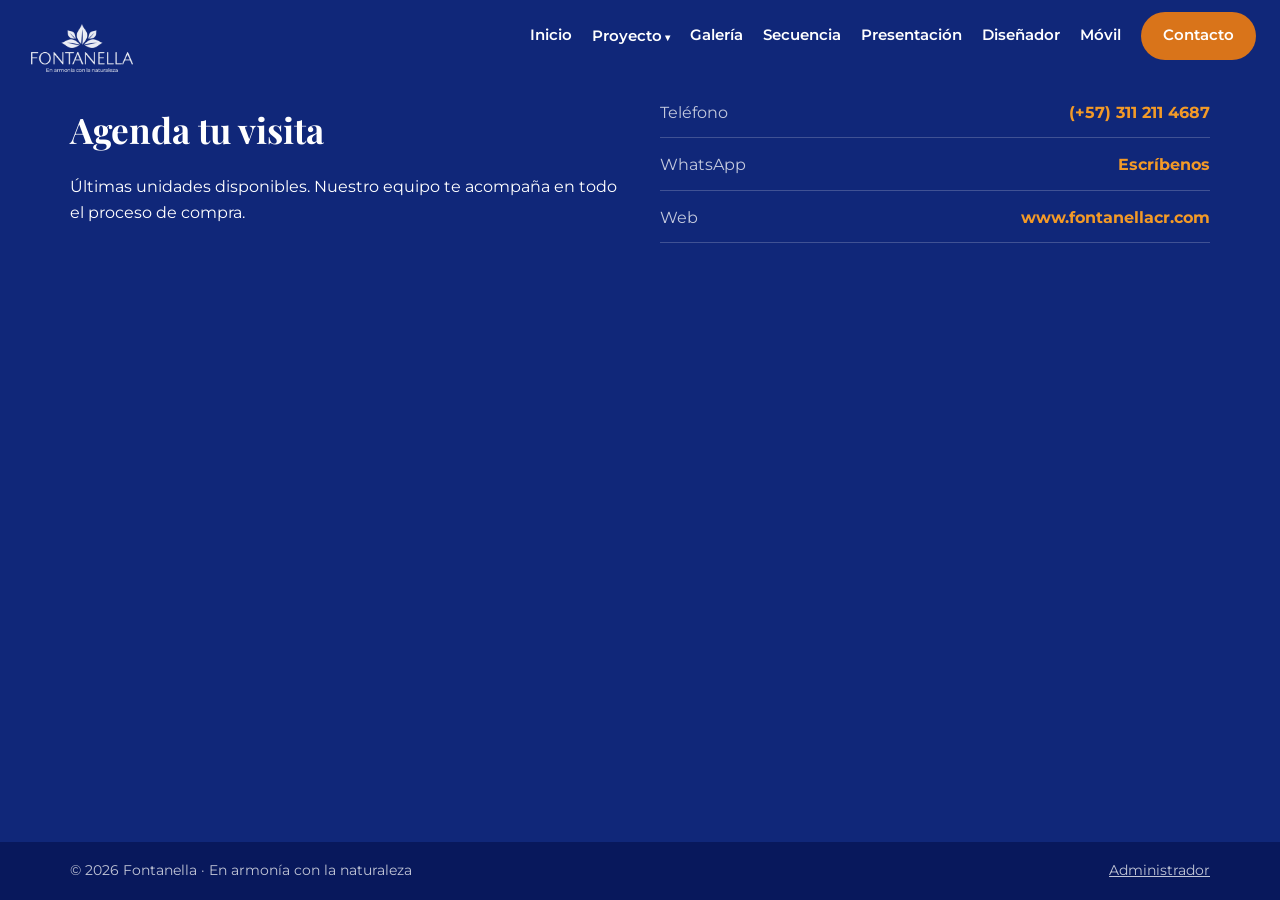
==== pages/contacto.html @ 26b8ce56 "Commit inicial: sitio web Fontanella Co-Authored-By: Claude Sonnet 5.5 <noreply@anthropic.com>" ====
<!DOCTYPE html>
<html lang="es">
<head>
  <meta charset="UTF-8">
  <meta name="viewport" content="width=device-width, initial-scale=1">
  <link rel="icon" type="image/png" href="../img/marca/favicon.png">
  <link rel="apple-touch-icon" href="../img/marca/apple-touch-icon.png">
  <title>Contacto | Fontanella</title>
  <link rel="preconnect" href="https://fonts.googleapis.com">
  <link rel="preconnect" href="https://fonts.gstatic.com" crossorigin>
  <link href="https://fonts.googleapis.com/css2?family=Montserrat:wght@400;600;700;800&family=Playfair+Display:wght@600;700&display=swap" rel="stylesheet">
  <link rel="stylesheet" href="../css/estilos.css?v=72">
<script>if(location.search.indexOf("movil")>-1)document.documentElement.classList.add("en-movil")</script>
</head>
<body>

  <header class="barra">
    <a href="../index.html" class="marca">
      <img src="../img/marca/logo-blanco.png" alt="Fontanella · En armonía con la naturaleza" class="marca-logo" width="101" height="48">
    </a>
    <nav class="menu">
      <a href="../index.html">Inicio</a>
      <div class="menu-desplegable">
        <a href="proyecto.html" aria-haspopup="true">Proyecto</a>
        <div class="submenu">
          <a href="planos.html">Planos (JPG)</a>
          <a href="planos-pdf.html">Planos (PDF)</a>
          <a href="explorador.html">Explorador</a>
        </div>
      </div>
      <a href="galeria.html">Galería</a>
      <a href="secuencia.html">Secuencia</a>
      <a href="presentacion.html">Presentación</a>
      <a href="disenador.html">Diseñador</a>
      <a href="movil.html">Móvil</a>
      <a href="contacto.html" class="boton boton-naranja activo" aria-current="page">Contacto</a>
    </nav>
  </header>

  <main>
    <section id="contacto" class="seccion contacto">
      <div class="contenedor contacto-grid">
        <div>
          <h1>Agenda tu visita</h1>
          <p>Últimas unidades disponibles. Nuestro equipo te acompaña en todo el proceso de compra.</p>
        </div>
        <ul class="contacto-datos">
          <li><span>Teléfono</span><a href="tel:+573112114687">(+57) 311 211 4687</a></li>
          <li><span>WhatsApp</span><a href="https://wa.me/573112114687" target="_blank" rel="noopener">Escríbenos</a></li>
          <li><span>Web</span><a href="https://www.fontanellacr.com" target="_blank" rel="noopener">www.fontanellacr.com</a></li>
        </ul>
      </div>
    </section>
  </main>

  <footer class="pie">
    <div class="contenedor pie-grid">
      <span>© <span id="anio"></span> Fontanella · En armonía con la naturaleza</span>
      <a href="?admin" id="enlace-admin">Administrador</a>
    </div>
  </footer>

  <dialog class="visor" id="visor" aria-labelledby="visor-titulo">
    <div class="visor-cabecera">
      <div>
        <span class="visor-id" id="visor-id"></span>
        <span class="visor-resolucion" id="visor-resolucion"></span>
        <h3 id="visor-titulo"></h3>
      </div>
      <span class="visor-contador" id="visor-contador"></span>
      <button class="visor-cerrar" id="visor-cerrar" aria-label="Cerrar">×</button>
    </div>
    <div class="visor-cuerpo">
      <div class="visor-escena">
        <button class="visor-nav visor-anterior" id="visor-anterior" aria-label="Imagen anterior">‹</button>
        <div class="lienzo" id="visor-lienzo">
          <img id="visor-img" alt="">
          <div class="capa-puntos" id="visor-puntos"></div>
        </div>
        <button class="visor-nav visor-siguiente" id="visor-siguiente" aria-label="Imagen siguiente">›</button>
      </div>
      <aside class="visor-lado">
        <h4>Puntos señalados</h4>
        <ol class="visor-lista" id="visor-lista"></ol>
      </aside>
    </div>
  </dialog>

  <script src="../js/puntos.js?v=4"></script>
  <script src="../js/datos.js?v=4"></script>
  <script src="../js/administrador.js?v=4"></script>
  <script src="../js/galeria.js?v=4"></script>
</body>
</html>
---- css/estilos.css ----
/* Paleta: azul y blanco del logotipo de Fontanella (img/marca); el naranja de
   acento viene de sus piezas gráficas. Fondos, bordes y textos van teñidos del azul. */
:root {
  --azul: #102779;
  --azul-oscuro: #08185c;
  --blanco: #ffffff;
  --naranja: #f39a27;
  --naranja-oscuro: #d9741a;
  --fondo: var(--blanco);
  --fondo-suave: #f3f5fb;
  --texto: #161d3d;
  --texto-suave: #535b7d;
  --borde: #d8ddee;
  --radio: 14px;
  --sombra: 0 10px 30px rgba(16, 39, 121, 0.12);
  --color-grilla: #ff3b30aa;
}

*, *::before, *::after { box-sizing: border-box; }
[hidden] { display: none !important; }

html { scroll-behavior: smooth; }

body {
  margin: 0;
  font-family: "Montserrat", "Segoe UI", Arial, sans-serif;
  color: var(--texto);
  background: var(--fondo);
  line-height: 1.6;
}

img { max-width: 100%; display: block; }
a { color: inherit; }
button { font: inherit; cursor: pointer; }

.contenedor {
  width: 100%;
  max-width: 1180px;
  margin: 0 auto;
  padding-inline: 20px;
}

/* Barra superior */
.barra {
  position: sticky;
  top: 0;
  z-index: 20;
  display: flex;
  align-items: center;
  justify-content: space-between;
  gap: 16px;
  flex-wrap: wrap;
  padding: 12px 24px;
  background: var(--azul);
  color: #fff;
}

.marca { display: flex; align-items: flex-end; align-self: flex-end; margin-bottom: -12px; text-decoration: none; }
.marca-logo { display: block; width: 116px; height: 48px; object-fit: contain; }

/* Banner de marca (portada): fondo azul original */
.banner { background: var(--azul); }
/* Los cuadros miden 1734×867 y el logo ocupa de y≈215 a y≈690. La franja mide
   la mitad (aspect-ratio 1734/252) y el logo a 1/3 de su tamaño, apoyado en la base. */
.banner-animado { position: relative; width: min(100%, 1100px); aspect-ratio: 1734 / 252; margin-inline: auto; overflow: hidden; background: var(--azul); }
.banner-animado img { position: absolute; left: 33.33%; bottom: -13%; width: 33.33%; height: 114.7%; object-fit: fill; }
.banner-animado #portada-animada-b { opacity: 0; }
.banner-animado .banner-palabra-fija { z-index: 2; pointer-events: none; }

.menu { display: flex; align-items: center; gap: 20px; flex-wrap: wrap; }
.menu a { text-decoration: none; font-weight: 600; font-size: 0.92rem; }
.menu a:not(.boton):hover { color: var(--naranja); }
.menu a.activo:not(.boton) { color: var(--naranja); box-shadow: inset 0 -2px 0 var(--naranja); }
.menu a.boton.activo { background: var(--naranja-oscuro); }

/* Cada pestaña es una página: su sección ocupa el alto disponible */
body { display: flex; flex-direction: column; min-height: 100vh; }
main { flex: 1; display: flex; flex-direction: column; }
main > section:last-child { flex: 1; }
main > .seccion:first-child { padding-top: 28px; }

/* El título de cada página ya está en la pestaña del menú: solo para lectores de pantalla */
.solo-lectores {
  position: absolute;
  width: 1px;
  height: 1px;
  margin: -1px;
  overflow: hidden;
  clip: rect(0 0 0 0);
  white-space: nowrap;
}
.hero { display: flex; align-items: center; }

/* Botones */
.boton {
  display: inline-flex;
  align-items: center;
  justify-content: center;
  padding: 10px 20px;
  border-radius: 999px;
  border: 2px solid transparent;
  font-weight: 700;
  font-size: 0.9rem;
  text-decoration: none;
  transition: background 0.2s, color 0.2s;
}
.boton-naranja { background: var(--naranja); color: #fff; }
.boton-naranja:hover { background: var(--naranja-oscuro); }
.boton-claro { border-color: currentColor; color: inherit; background: transparent; }
.boton-claro:hover { background: rgba(255, 255, 255, 0.12); }
.boton-borde { border-color: var(--azul); color: var(--azul); background: #fff; }
.boton-borde:hover { background: var(--fondo-suave); }

/* Portada: tabla con los datos del proyecto */
.hero { background: var(--blanco); color: var(--texto); padding-block: 40px 56px; }
.hero > .contenedor { width: 100%; max-width: 1440px; }
.hero.ficha { padding-top: 0; }
.ficha .bloque-ficha:first-of-type { margin-top: 0; }
.ficha h1 { font-family: "Playfair Display", Georgia, serif; font-size: 1.5rem; color: var(--azul); margin: 0 0 12px; }
.ficha-tabla { border: 1px solid var(--borde); border-radius: 10px; }
.ficha table { width: 100%; table-layout: fixed; border-collapse: collapse; font-size: 0.78rem; font-variant-numeric: tabular-nums; }
.ficha th, .ficha td { padding: 8px 10px; border-bottom: 1px solid var(--borde); text-align: right; vertical-align: middle; overflow-wrap: break-word; }
.ficha thead th { background: var(--azul); color: #fff; font-size: 0.68rem; font-weight: 700; line-height: 1.25; white-space: normal; vertical-align: bottom; }
.ficha th:first-child { text-align: left; }
.ficha-torres thead th:nth-child(-n+5), .ficha-torres tbody td:nth-child(-n+5), .ficha-torres tbody td:last-child, .ficha-torres thead th:last-child, .ficha-torres tbody td:nth-child(10), .ficha-torres thead th:nth-child(10) { text-align: center; }
.ficha tbody td + td { border-left: 1px solid #eef0f7; }
.ficha thead th + th { border-left: 1px solid rgba(255, 255, 255, 0.15); }
.ficha tbody th { font-weight: 700; color: var(--texto); }
.ficha tbody th small { display: block; color: var(--texto-suave); font-weight: 400; font-size: 0.72rem; }
.ficha tbody tr:nth-child(even) { background: var(--fondo-suave); }
.ficha-estado { display: inline-block; padding: 1px 8px; border-radius: 999px; font-size: 0.7rem; font-weight: 700; }
.ficha-estado.ficha-c { background: #e7ebfa; color: var(--azul); }
.ficha-estado.ficha-p { background: #fff1e2; color: #a5520a; }
.ficha-total th, .ficha-total td { background: #e7ebfa; color: var(--azul); font-weight: 800; }
.ficha-nota th, .ficha-nota td { font-size: 0.78rem; color: var(--texto-suave); white-space: normal; text-align: left; }
.ficha-nota strong { color: var(--azul); }

.ficha-leyenda { margin: 10px 0 0; display: flex; align-items: center; gap: 6px 14px; font-size: 0.78rem; color: var(--texto-suave); }
.ficha-punto { display: inline-block; width: 10px; height: 10px; border-radius: 2px; margin-right: -8px; margin-left: 8px; }
/* Tablas de indicadores y tipologías */
.ficha-dobles { margin-top: 16px; max-width: 760px; }
.ficha-subtitulo { margin: 20px 0 8px; font-family: "Playfair Display", Georgia, serif; font-size: 1.15rem; color: var(--azul); }
.ficha-indices td:nth-child(2) { text-align: left; color: var(--texto-suave); }
.ficha-indices td:last-child { color: var(--azul); }
.ficha-tipos td:nth-child(2), .ficha-tipos thead th:nth-child(2), .ficha-tipos td:nth-child(5), .ficha-tipos thead th:nth-child(5) { text-align: center; }
.ficha-tipos td:nth-child(3), .ficha-tipos thead th:nth-child(3) { text-align: left; }
.ficha .ficha-indices th, .ficha .ficha-tipos th { text-align: left; }
.ficha .ficha-tipos thead th:nth-child(n+4), .ficha .ficha-tipos td:nth-child(n+4), .ficha .ficha-tipos tfoot th { text-align: right; }
.ficha .ficha-tipos td:nth-child(5), .ficha .ficha-tipos thead th:nth-child(5) { text-align: center; }
.ficha .ficha-indices td:last-child, .ficha .ficha-indices thead th:last-child { text-align: right; }

/* Gráfico 3D: cada torre es una barra de niveles, cada cubo un apartamento */
.ficha-3d { margin: 20px 0 0; padding: 16px 16px 12px; border: 1px solid var(--borde); border-radius: 10px; }
.ficha-3d figcaption { font-weight: 700; font-size: 0.9rem; }
.ficha-3d figcaption small { margin-left: 8px; color: var(--texto-suave); font-weight: 400; }
.g-3d { display: block; width: 100%; max-width: 760px; height: auto; margin: 8px auto 0; font-family: "Montserrat", sans-serif; }
.g-linea { stroke: #d5daea; stroke-dasharray: 2 2; }
.g-base { stroke: #9aa1b8; stroke-width: 1.5; }
.g-eje { fill: var(--texto); font-size: 9.5px; font-weight: 700; }
.g-frente, .g-tapa, .g-lado { stroke: #fff; stroke-width: 0.8; stroke-linejoin: round; }
.g-c .g-frente { fill: #3e59d9; } .g-c .g-tapa { fill: #7f93ec; } .g-c .g-lado { fill: #263a8e; }
.g-p .g-frente { fill: #f39a27; } .g-p .g-tapa { fill: #f4ac66; } .g-p .g-lado { fill: #a9570a; }
.g-nivel { transition: opacity 0.15s; }
.g-torre:hover .g-nivel { opacity: 0.45; }
.g-torre .g-nivel:hover { opacity: 1; }
.g-valor { fill: var(--texto); font-size: 11px; font-weight: 700; }
.g-nombre { fill: var(--texto); font-size: 11px; font-weight: 700; }
.g-sub { fill: var(--texto-suave); font-size: 9px; }
.g-sotano .g-frente { fill: #8a90a8; } .g-sotano .g-tapa { fill: #b4b9cc; } .g-sotano .g-lado { fill: #636a85; }
.g-s2 .g-frente { fill: #7a8099; }
.g-s3 .g-frente { fill: #6c7290; }
.g-sotano { transition: opacity 0.15s; }
.g-3d:has(.g-sotano:hover) .g-sotano:not(:hover) { opacity: 0.55; }
.g-sotano text { fill: #fff; font-size: 9.5px; font-weight: 600; }
.ficha-punto.ficha-s { background: #8a90a8; }
.ficha-punto.ficha-c { background: #3e59d9; }
.ficha-punto.ficha-p { background: #f39a27; }


.etiqueta {
  margin: 0;
  color: var(--naranja);
  font-weight: 700;
  font-size: 0.8rem;
  letter-spacing: 0.12em;
  text-transform: uppercase;
}

/* Imágenes enlazadas por id */
.imagen-id {
  padding: 0;
  border: 0;
  background: none;
  border-radius: var(--radio);
  overflow: hidden;
  box-shadow: var(--sombra);
}
.imagen-id img { width: 100%; height: auto; transition: transform 0.4s; }
.imagen-id:hover img { transform: scale(1.03); }

/* Secciones */
.seccion { padding-block: 72px; }
.seccion-suave { background: var(--fondo-suave); }
.titulo-seccion {
  font-family: "Playfair Display", Georgia, serif;
  font-size: clamp(1.8rem, 3.5vw, 2.5rem);
  color: var(--azul);
  margin: 0 0 32px;
  text-align: center;
}

.datos {
  list-style: none;
  padding: 0;
  margin: 0;
  display: grid;
  grid-template-columns: repeat(auto-fit, minmax(200px, 1fr));
  gap: 20px;
}
.datos li {
  background: #fff;
  border: 1px solid var(--borde);
  border-top: 4px solid var(--naranja);
  border-radius: var(--radio);
  padding: 24px;
  text-align: center;
}
.dato-valor { display: block; font-size: 2rem; font-weight: 800; color: var(--azul); }
.dato-texto { color: var(--texto-suave); }

.bloque {
  display: grid;
  grid-template-columns: 1fr 1fr;
  gap: 48px;
  align-items: center;
  margin-bottom: 56px;
}
.bloque:last-child { margin-bottom: 0; }
.bloque-invertido .bloque-imagen { order: 2; }
.bloque h3 { font-size: 1.6rem; color: var(--azul); margin: 6px 0 12px; }
.bloque p { color: var(--texto-suave); }

/* Galería */
.filtros { display: flex; flex-wrap: wrap; gap: 10px; justify-content: center; margin-bottom: 28px; }
.filtro {
  padding: 8px 18px;
  border-radius: 999px;
  border: 1px solid var(--borde);
  background: #fff;
  color: var(--texto);
  font-weight: 600;
  font-size: 0.88rem;
}
.filtro.activo { background: var(--azul); color: #fff; border-color: var(--azul); }

.rejilla {
  display: grid;
  grid-template-columns: repeat(auto-fill, minmax(240px, 1fr));
  gap: 18px;
}
.miniatura {
  position: relative;
  padding: 0;
  border: 0;
  border-radius: var(--radio);
  overflow: hidden;
  background: var(--fondo-suave);
  aspect-ratio: 1;
  box-shadow: var(--sombra);
}
.miniatura img { width: 100%; height: 100%; object-fit: cover; transition: transform 0.4s; }
.miniatura:hover img { transform: scale(1.05); }
.miniatura-id, .insignia {
  position: absolute;
  top: 10px;
  padding: 2px 10px;
  border-radius: 999px;
  font-size: 0.75rem;
  font-weight: 700;
}
.miniatura-id { left: 10px; background: rgba(8, 24, 92, 0.85); color: #fff; font-family: Consolas, monospace; }
.insignia { right: 10px; background: var(--naranja); color: #fff; }
.miniatura-titulo {
  position: absolute;
  inset: auto 0 0 0;
  padding: 28px 12px 10px;
  background: linear-gradient(transparent, rgba(8, 24, 92, 0.9));
  color: #fff;
  font-weight: 600;
  font-size: 0.88rem;
  text-align: left;
}

/* Explorador: carrusel de vistas aéreas */
.seccion-oscura { background: var(--azul-oscuro); color: #fff; }
.seccion-oscura .titulo-seccion { color: #fff; }
.intro-seccion { max-width: 640px; margin: 0 auto 20px; text-align: center; opacity: 0.85; }

.carrusel-marco {
  position: relative;
  border-radius: var(--radio);
  overflow: hidden;
  background: #000;
  box-shadow: 0 20px 50px rgba(0, 0, 0, 0.35);
}
.carrusel-pista {
  display: flex;
  overflow-x: auto;
  scroll-snap-type: x mandatory;
  scrollbar-width: none;
}
.carrusel-pista::-webkit-scrollbar { display: none; }
.carrusel-diapositiva {
  flex: 0 0 100%;
  scroll-snap-align: start;
  padding: 0;
  border: 0;
  background: none;
}
.carrusel-diapositiva img { width: 100%; height: auto; }
.carrusel-nav {
  position: absolute;
  top: 50%;
  transform: translateY(-50%);
  z-index: 5;
  width: 48px;
  height: 48px;
  border-radius: 50%;
  border: 0;
  background: rgba(255, 255, 255, 0.9);
  color: var(--azul);
  font-size: 1.8rem;
  line-height: 1;
  box-shadow: var(--sombra);
  transition: background 0.2s, color 0.2s;
}
.carrusel-nav:hover { background: var(--naranja); color: #fff; }
.carrusel-anterior { left: 16px; }
.carrusel-siguiente { right: 16px; }
.carrusel-contador {
  position: absolute;
  top: 14px;
  right: 14px;
  z-index: 5;
  padding: 2px 12px;
  border-radius: 999px;
  background: rgba(8, 24, 92, 0.85);
  color: #fff;
  font: 700 0.8rem Consolas, monospace;
  pointer-events: none;
}
.carrusel-miniaturas {
  position: relative;
  display: flex;
  gap: 10px;
  margin-top: 14px;
  padding-bottom: 6px;
  overflow-x: auto;
  scrollbar-width: thin;
}
.carrusel-miniatura {
  flex: 0 0 120px;
  padding: 0;
  border: 2px solid transparent;
  border-radius: 8px;
  overflow: hidden;
  background: none;
  opacity: 0.55;
  transition: opacity 0.2s, border-color 0.2s;
}
.carrusel-miniatura img { width: 100%; aspect-ratio: 16 / 9; object-fit: cover; }
.carrusel-miniatura:hover, .carrusel-miniatura.activa { opacity: 1; }
.carrusel-miniatura.activa { border-color: var(--naranja); }

/* Presentación: menú lateral con el alcance de la segunda etapa */
.presentacion {
  display: grid;
  grid-template-columns: 300px 1fr;
  gap: 32px;
  align-items: start;
}
.presentacion-menu {
  position: sticky;
  top: 90px;
  max-height: calc(100vh - 110px);
  overflow-y: auto;
  padding: 14px;
  border: 1px solid var(--borde);
  border-radius: var(--radio);
  background: var(--fondo-suave);
  font-size: 0.9rem;
}
.presentacion-menu ol { list-style: none; margin: 0; padding: 0; }
.presentacion-menu ol ol { margin: 2px 0 6px 14px; padding-left: 10px; border-left: 2px solid var(--borde); }
.presentacion-menu > ol { counter-reset: apartado; display: grid; gap: 4px; }
.presentacion-menu > ol > li > .presentacion-enlace { font-weight: 700; color: var(--azul); }
.presentacion-menu > ol > li > .presentacion-enlace::before {
  counter-increment: apartado;
  content: counter(apartado) ". ";
  color: var(--naranja);
}
.presentacion-enlace {
  display: block;
  width: 100%;
  padding: 6px 10px;
  border: 0;
  border-radius: 8px;
  background: none;
  color: var(--texto);
  text-align: left;
  line-height: 1.35;
}
.presentacion-enlace small { display: block; font-size: 0.78rem; color: var(--texto-suave); }
.presentacion-enlace:hover { background: #fff; }
.presentacion-enlace.en-ruta { background: rgba(16, 39, 121, 0.07); }
.presentacion-menu .presentacion-enlace.activo { background: var(--azul); color: #fff; }
.presentacion-menu .presentacion-enlace.activo::before,
.presentacion-menu .presentacion-enlace.activo small { color: #fff; }

.presentacion-panel { min-width: 0; }
.presentacion-panel h3 {
  font-family: "Playfair Display", Georgia, serif;
  font-size: clamp(1.5rem, 3vw, 2rem);
  line-height: 1.2;
  color: var(--azul);
  margin: 6px 0 10px;
}
.presentacion-nota {
  display: inline-block;
  margin: 0 0 12px;
  padding: 2px 12px;
  border-radius: 999px;
  background: #fff6ec;
  color: var(--naranja-oscuro);
  font-weight: 700;
  font-size: 0.85rem;
}
.presentacion-texto { margin: 0 0 16px; color: var(--texto-suave); }
.presentacion-hijos {
  list-style: none;
  margin: 0 0 20px;
  padding: 0;
  display: grid;
  grid-template-columns: repeat(auto-fill, minmax(220px, 1fr));
  gap: 10px;
}
.presentacion-hijos button {
  width: 100%;
  height: 100%;
  padding: 12px 14px;
  border: 1px solid var(--borde);
  border-left: 4px solid var(--naranja);
  border-radius: 10px;
  background: #fff;
  color: var(--texto);
  text-align: left;
  font-weight: 600;
  font-size: 0.9rem;
  line-height: 1.35;
}
.presentacion-hijos button:hover { border-color: var(--azul); border-left-color: var(--naranja); }
.presentacion-hijos small { display: block; margin-top: 2px; color: var(--texto-suave); font-weight: 400; }
.presentacion-imagen { display: block; width: 100%; }
.presentacion-pendiente {
  display: grid;
  place-items: center;
  aspect-ratio: 16 / 9;
  padding: 24px;
  border: 2px dashed var(--borde);
  border-radius: var(--radio);
  background: var(--fondo-suave);
  color: var(--texto-suave);
  text-align: center;
}
.presentacion-pendiente strong { display: block; color: var(--azul); }
.presentacion-pasos { display: flex; justify-content: space-between; flex-wrap: wrap; gap: 12px; margin-top: 20px; }
.presentacion-pasos .boton:disabled { opacity: 0.4; cursor: default; }

/* Contacto y pie */
.contacto { background: var(--azul); color: #fff; }
.contacto h1 { font-family: "Playfair Display", Georgia, serif; font-size: 2.2rem; margin: 0 0 8px; }
.contacto-grid { display: grid; grid-template-columns: 1fr 1fr; gap: 40px; align-items: center; }
.contacto-datos { list-style: none; margin: 0; padding: 0; display: grid; gap: 14px; }
.contacto-datos li {
  display: flex;
  justify-content: space-between;
  gap: 12px;
  flex-wrap: wrap;
  padding-bottom: 12px;
  border-bottom: 1px solid rgba(255, 255, 255, 0.2);
}
.contacto-datos span { opacity: 0.75; }
.contacto-datos a { font-weight: 700; text-decoration: none; color: var(--naranja); }

.pie { background: var(--azul-oscuro); color: rgba(255, 255, 255, 0.75); font-size: 0.85rem; padding-block: 18px; }
.pie-grid { display: flex; justify-content: space-between; gap: 12px; flex-wrap: wrap; }

/* Marcadores de puntos (sitio y administrador) */
.lienzo { position: relative; display: inline-block; max-width: 100%; }
.capa-puntos { position: absolute; inset: 0; z-index: 2; pointer-events: none; }
.marcador {
  position: absolute;
  z-index: 2;
  width: 28px;
  height: 28px;
  margin: -14px 0 0 -14px;
  border-radius: 50%;
  border: 2px solid #fff;
  background: var(--naranja);
  color: #fff;
  font-size: 0.78rem;
  font-weight: 800;
  pointer-events: auto;
  box-shadow: 0 0 0 0 rgba(240, 138, 36, 0.7);
  animation: latido 2s infinite;
}
.marcador.activo, .marcador:hover, .marcador:focus-visible { background: var(--azul); z-index: 3; outline: none; }
@keyframes latido {
  70% { box-shadow: 0 0 0 12px rgba(240, 138, 36, 0); }
  100% { box-shadow: 0 0 0 0 rgba(240, 138, 36, 0); }
}
.globo {
  position: absolute;
  bottom: calc(100% + 10px);
  left: 50%;
  transform: translateX(-50%);
  width: max-content;
  max-width: 220px;
  padding: 8px 12px;
  border-radius: 10px;
  background: #fff;
  color: var(--texto);
  box-shadow: var(--sombra);
  font-weight: 400;
  text-align: left;
  opacity: 0;
  visibility: hidden;
  transition: opacity 0.2s;
}
.globo strong { display: block; color: var(--azul); }
.globo span:empty { display: none; }
/* La etiqueta se despliega al hacer clic en el botón */
.marcador.abierto { background: var(--azul); z-index: 4; }
.marcador.abierto .globo { opacity: 1; visibility: visible; }

/* Visor */
.visor {
  width: min(1120px, calc(100vw - 32px));
  max-height: calc(100vh - 32px);
  padding: 0;
  border: 0;
  border-radius: var(--radio);
  overflow: auto;
}
.visor::backdrop { background: rgba(5, 12, 48, 0.85); }
.visor-cabecera {
  display: flex;
  align-items: center;
  gap: 16px;
  padding: 14px 20px;
  border-bottom: 1px solid var(--borde);
}
.visor-cabecera > div { flex: 1; }
.visor-cabecera h3 { margin: 0; color: var(--azul); font-size: 1.1rem; }
.visor-id { font-family: Consolas, monospace; font-size: 0.75rem; color: var(--naranja-oscuro); font-weight: 700; }
.visor-contador { color: var(--texto-suave); font-size: 0.85rem; }
.visor-cerrar { border: 0; background: none; font-size: 1.8rem; line-height: 1; color: var(--texto-suave); }
.visor-cuerpo { display: grid; grid-template-columns: 1fr 280px; }
.visor-escena {
  position: relative;
  display: flex;
  align-items: center;
  justify-content: center;
  padding: 20px 56px;
  background: var(--fondo-suave);
}
.visor-escena img { max-height: 72vh; width: auto; }
.visor-nav {
  position: absolute;
  top: 50%;
  transform: translateY(-50%);
  width: 40px;
  height: 40px;
  border-radius: 50%;
  border: 0;
  background: var(--azul);
  color: #fff;
  font-size: 1.5rem;
  line-height: 1;
}
.visor-anterior { left: 8px; }
.visor-siguiente { right: 8px; }
.visor-lado { padding: 20px; border-left: 1px solid var(--borde); }
.visor-lado h4 { margin: 0 0 12px; color: var(--azul); }
.visor-lista { margin: 0; padding-left: 20px; display: grid; gap: 12px; }
.visor-lista li { cursor: pointer; padding: 4px 6px; }
.visor-lista p { margin: 2px 0; color: var(--texto-suave); font-size: 0.88rem; }
.visor-lista small { color: var(--texto-suave); font-family: Consolas, monospace; }
.vacio { list-style: none; margin-left: -20px; color: var(--texto-suave); font-size: 0.9rem; }

/* Administrador: misma página que index con grilla alfanumérica */
.barra-admin {
  position: sticky;
  top: 64px;
  z-index: 15;
  display: flex;
  flex-wrap: wrap;
  align-items: center;
  gap: 10px 18px;
  padding: 10px 24px;
  background: #fff6ec;
  border-bottom: 2px solid var(--naranja);
  font-size: 0.85rem;
}
.barra-admin label { display: inline-flex; align-items: center; gap: 6px; font-weight: 600; }
.barra-admin select { font: inherit; }
.barra-admin .boton { padding: 6px 14px; font-size: 0.8rem; cursor: pointer; }
.barra-admin-ayuda { color: var(--texto-suave); flex: 1 1 260px; }
.barra-admin-acciones { display: flex; flex-wrap: wrap; gap: 8px; }

.con-grilla { position: relative; }
.modo-admin .imagen-id:hover img,
.modo-admin .miniatura:hover img { transform: none; }
.modo-admin .miniatura { aspect-ratio: auto; }
.modo-admin .miniatura img { height: auto; }
.modo-admin .visor-escena .lienzo { cursor: crosshair; }

.activar-grilla {
  position: absolute;
  right: 10px;
  bottom: 10px;
  z-index: 4;
  padding: 3px 9px;
  border-radius: 6px;
  border: 2px solid #fff;
  background: rgba(8, 24, 92, 0.85);
  color: #fff;
  font: 700 0.75rem Consolas, monospace;
  cursor: pointer;
  user-select: none;
}
.activar-grilla.activo { background: var(--naranja); }
.miniatura .activar-grilla { bottom: auto; top: 40px; left: 10px; right: auto; }

.grilla-an {
  position: absolute;
  inset: 0;
  z-index: 1;
  pointer-events: none;
  outline: 1px solid var(--color-grilla);
  background-image:
    linear-gradient(to right, var(--color-grilla) 1px, transparent 1px),
    linear-gradient(to bottom, var(--color-grilla) 1px, transparent 1px);
}
.etiqueta-col, .etiqueta-fila {
  position: absolute;
  padding: 0 2px;
  border-radius: 3px;
  background: rgba(255, 255, 255, 0.85);
  color: #b3261e;
  font: 700 var(--tam-etiqueta, 10px)/1.2 Consolas, monospace;
}
.etiqueta-col { top: 2px; transform: translateX(-50%); }
.etiqueta-fila { left: 2px; transform: translateY(-50%); }
.celda-activa {
  position: absolute;
  z-index: 1;
  pointer-events: none;
  background: rgba(240, 138, 36, 0.3);
  outline: 2px solid var(--naranja);
}
.visor-celda { font: 700 0.85rem Consolas, monospace; color: var(--naranja-oscuro); }

.ayuda { font-size: 0.8rem; color: var(--texto-suave); margin: -6px 0 12px; }
.visor-resolucion {
  margin-left: 10px;
  padding: 1px 8px;
  border-radius: 999px;
  background: var(--fondo-suave);
  color: var(--azul);
  font: 700 0.72rem Consolas, monospace;
}
.resolucion {
  position: absolute;
  left: 10px;
  bottom: 10px;
  z-index: 4;
  padding: 2px 8px;
  border-radius: 6px;
  background: rgba(255, 255, 255, 0.92);
  color: var(--azul);
  font: 700 0.72rem Consolas, monospace;
  pointer-events: none;
}
.miniatura .resolucion { bottom: auto; top: 70px; }

/* Barra de edición del visor (administrador) */
.barra-edicion {
  display: flex;
  flex-wrap: wrap;
  align-items: center;
  gap: 8px 14px;
  padding: 10px 20px;
  background: #fff6ec;
  border-bottom: 2px solid var(--naranja);
  font-size: 0.85rem;
}
.barra-edicion label { display: inline-flex; align-items: center; gap: 6px; font-weight: 600; }
.barra-edicion input {
  font: inherit;
  border: 1px solid var(--borde);
  border-radius: 6px;
  padding: 6px 10px;
  width: 190px;
  max-width: 100%;
}
.barra-edicion #editar-etiqueta { width: 280px; }
.barra-edicion input:disabled { background: #eef1f8; }
.barra-edicion .boton { padding: 7px 14px; font-size: 0.82rem; }
.barra-edicion .boton:disabled { opacity: 0.45; cursor: default; }
#crear-boton.activo { background: var(--azul); }
.editar-posicion { font: 700 0.8rem Consolas, monospace; color: var(--azul); }
.editar-ayuda { flex-basis: 100%; color: var(--texto-suave); font-size: 0.8rem; }
.modo-admin .visor-escena .lienzo { cursor: default; }
.modo-admin .visor-escena .lienzo.creando { cursor: crosshair; }
.modo-admin .marcador { animation: none; touch-action: none; cursor: grab; }
.marcador.seleccionado { box-shadow: 0 0 0 4px var(--naranja); }
.visor-lista li.seleccionado { background: #fff6ec; border-radius: 8px; outline: 1px solid var(--naranja); }

/* Pantallas medianas y pequeñas */
@media (max-width: 860px) {
  .bloque, .contacto-grid { grid-template-columns: 1fr; gap: 28px; }
  .bloque-invertido .bloque-imagen { order: 0; }
  .visor-cuerpo { grid-template-columns: 1fr; }
  .visor-lado { border-left: 0; border-top: 1px solid var(--borde); }
  .visor-escena { padding: 16px 48px; }
  .presentacion { grid-template-columns: 1fr; gap: 20px; }
  .presentacion-menu { position: static; max-height: none; }
}

@media (max-width: 560px) {
  .barra { padding: 10px 16px; }
  .marca { margin-bottom: -10px; }
  .marca-logo { width: 100px; height: 40px; }
  .menu { gap: 12px; }
  .menu a:not(.boton) { display: none; }
  .seccion { padding-block: 48px; }
  .hero { padding-block: 40px; }
  .visor-escena { padding: 12px; }
  .visor-nav { top: auto; bottom: 8px; transform: none; }
  .carrusel-nav { width: 38px; height: 38px; font-size: 1.4rem; }
  .carrusel-anterior { left: 8px; }
  .carrusel-siguiente { right: 8px; }
  .carrusel-miniatura { flex-basis: 84px; }
}

.miniatura-id, .insignia, .miniatura-titulo { z-index: 2; }

/* Planos */
.planos-vacio {
  display: flex;
  flex-wrap: wrap;
  align-items: center;
  justify-content: space-between;
  gap: 16px 24px;
  padding: 28px 32px;
  border: 2px dashed var(--borde);
  border-radius: var(--radio);
  background: #fff;
}
.planos-vacio p { margin: 0; max-width: 640px; color: var(--texto-suave); }
.planos-vacio strong { color: var(--azul); }
.rejilla-planos:empty { display: none; }
.miniatura-plano { aspect-ratio: 4 / 3; background: #fff; }
.miniatura-plano img { object-fit: contain; }

/* Móvil: versión de una columna para celular (movil.html). En pantallas grandes
   se muestra como una columna del ancho de un teléfono. */
.pagina-movil { background: var(--fondo-suave); padding-bottom: 72px; }
.movil, .movil-cabecera, .pagina-movil .pie { width: 100%; max-width: 480px; margin-inline: auto; }
.movil { background: var(--fondo); box-shadow: 0 0 40px rgba(8, 24, 92, 0.08); }
/* Solo tarjetas, de dos en dos y a todo el ancho */
.movil .rejilla { grid-template-columns: repeat(2, 1fr); gap: 8px; padding: 8px; }
.movil .miniatura-id, .movil .miniatura-titulo, .movil .insignia { display: none; }

.movil-cabecera {
  position: sticky;
  top: 0;
  z-index: 20;
  padding: 10px 10px 8px;
  background: var(--azul);
  color: #fff;
}
.movil-logo {
  display: block;
  margin-bottom: 8px;
  text-align: center;
  text-decoration: none;
  font-size: 1.3rem;
  font-weight: 600;
  letter-spacing: 0.18em;
}
/* Ocho pestañas en una rejilla de cinco de ancho y dos filas */
.movil-pestanas { display: grid; grid-template-columns: repeat(5, 1fr); gap: 6px; }
.movil-pestanas a {
  display: flex;
  align-items: center;
  justify-content: center;
  min-height: 36px;
  padding: 4px 2px;
  border-radius: 8px;
  background: rgba(255, 255, 255, 0.1);
  font-size: 0.68rem;
  font-weight: 600;
  text-align: center;
  text-decoration: none;
  line-height: 1.15;
}
.movil-pestanas a:hover { background: rgba(255, 255, 255, 0.2); }
.movil-pestanas a.activo { background: #fff; color: var(--azul); }
.movil-pestanas .movil-pestana-contacto { background: var(--naranja); }

.movil-inferior {
  position: fixed;
  bottom: 0;
  left: 50%;
  transform: translateX(-50%);
  z-index: 25;
  display: grid;
  grid-template-columns: repeat(3, 1fr);
  width: 100%;
  max-width: 480px;
  padding: 6px 0 calc(6px + env(safe-area-inset-bottom));
  background: #fff;
  border-top: 1px solid var(--borde);
  box-shadow: 0 -6px 20px rgba(8, 24, 92, 0.08);
}
.movil-inferior button {
  display: flex;
  flex-direction: column;
  align-items: center;
  gap: 2px;
  padding: 6px 0;
  border: 0;
  background: none;
  color: var(--azul);
  font-size: 0.72rem;
  font-weight: 600;
}
.movil-inferior button:hover { color: var(--naranja); }
.movil-inferior svg {
  width: 24px;
  height: 24px;
  fill: none;
  stroke: currentColor;
  stroke-width: 1.8;
  stroke-linecap: round;
  stroke-linejoin: round;
}
.pagina-movil .barra-admin { position: static; max-width: 480px; margin-inline: auto; }

/* Diseñador: área de trabajo con grilla en píxeles y herramientas a la izquierda */
.editor {
  flex: 1;
  display: grid;
  grid-template-columns: 84px 1fr 210px;
  height: 100%;
}
/* La página del editor ocupa exactamente la pantalla y no se desplaza: el área
   de trabajo queda estática entre la barra superior y el pie. */
.pagina-editor { height: 100vh; min-height: 0; overflow: hidden; }
.pagina-editor main { flex: 1; min-height: 0; }
.pagina-editor .editor { flex: 1; min-height: 0; }
.pagina-editor .pie { padding-block: 10px; }
.herramientas {
  display: flex;
  flex-direction: column;
  gap: 6px;
  padding: 10px 8px;
  overflow-y: auto;
  background: var(--fondo-suave);
  border-right: 1px solid var(--borde);
}
.herramientas-titulo {
  margin: 0 0 4px;
  color: var(--texto-suave);
  font-size: 0.55rem;
  font-weight: 700;
  letter-spacing: 0.02em;
  text-align: center;
  text-transform: uppercase;
}
.herramienta {
  display: flex;
  flex-direction: column;
  align-items: center;
  gap: 2px;
  padding: 8px 4px;
  border: 1px solid transparent;
  border-radius: 10px;
  background: none;
  color: var(--azul);
  font-size: 0.66rem;
  font-weight: 600;
}
.herramienta svg {
  width: 24px;
  height: 24px;
  fill: none;
  stroke: currentColor;
  stroke-width: 1.8;
  stroke-linecap: round;
  stroke-linejoin: round;
}
.herramienta:hover { background: #fff; border-color: var(--borde); }
.herramienta.activo { background: var(--azul); color: #fff; }
.herramientas-separador { height: 1px; margin: 4px 0; background: var(--borde); }

.area { position: relative; overflow: hidden; background: #fff; cursor: crosshair; touch-action: none; }
.area.modo-texto { cursor: text; }
.area svg { position: absolute; inset: 0; display: block; }
.area line { stroke-width: 1; shape-rendering: crispEdges; }
.g-fina { stroke: #f2f4fa; stroke-width: 0.5; }
.g-media { stroke: #e6e9f4; stroke-width: 0.5; }
.g-gruesa { stroke: #d3d9ec; stroke-width: 0.75; }
.g-rotulo { font: 600 10px Consolas, monospace; fill: #8590b3; }
.t-lapiz { fill: none; stroke: var(--azul); stroke-width: 2.5; stroke-linecap: round; stroke-linejoin: round; }
.t-forma { fill: none; stroke: var(--naranja-oscuro); stroke-width: 2.5; stroke-linecap: round; stroke-linejoin: round; }
.area .t-forma line { stroke-width: 2.5; shape-rendering: auto; }
.t-forma .relleno { fill: var(--naranja); }
.t-etiqueta rect { fill: var(--azul); }
.t-etiqueta text { fill: #fff; font: 600 13px "Montserrat", sans-serif; }
.t-etiqueta circle { fill: var(--naranja); stroke: #fff; stroke-width: 2; }
.area-entrada {
  position: absolute;
  z-index: 2;
  width: 200px;
  padding: 4px 8px;
  transform: translate(8px, -50%);
  border: 2px solid var(--azul);
  border-radius: 6px;
  font: 600 13px "Montserrat", sans-serif;
}
.area-posicion {
  position: absolute;
  right: 10px;
  bottom: 10px;
  padding: 2px 8px;
  border-radius: 6px;
  background: rgba(8, 24, 92, 0.85);
  color: #fff;
  font: 700 0.72rem Consolas, monospace;
  pointer-events: none;
}
.area-posicion:empty { display: none; }
.t-poligono polygon { fill: rgba(240, 138, 36, 0.18); stroke: var(--naranja-oscuro); stroke-width: 2; stroke-linejoin: round; }
.t-poligono.abierto polygon { stroke-dasharray: 5 4; }
.area .t-poligono line { stroke: var(--naranja-oscuro); stroke-dasharray: 4 4; shape-rendering: auto; }
.t-poligono circle { fill: #fff; stroke: var(--naranja-oscuro); stroke-width: 2; }
.area .t-medida line { stroke: #b3261e; stroke-width: 2; shape-rendering: auto; }
.t-medida circle { fill: #b3261e; }
.t-medida text {
  fill: #b3261e;
  font: 700 12px Consolas, monospace;
  paint-order: stroke;
  stroke: #fff;
  stroke-width: 4px;
  stroke-linejoin: round;
}
#iman { pointer-events: none; }
#iman g { fill: none; stroke: #0a8f3c; stroke-width: 2; }

/* Panel derecho de escala: módulo de píxeles y su equivalencia en metros */
.escala-panel {
  display: grid;
  align-content: start;
  gap: 12px;
  padding: 12px;
  overflow-y: auto;
  background: var(--fondo-suave);
  border-left: 1px solid var(--borde);
  font-size: 0.82rem;
}
.escala-panel h2 { margin: 0 0 4px; color: var(--azul); font-size: 1rem; }
.escala-ayuda { margin: 0 0 12px; color: var(--texto-suave); font-size: 0.75rem; line-height: 1.4; }
.escala-casillas { display: grid; gap: 10px; }
.escala-casillas label { display: grid; gap: 4px; font-weight: 700; color: var(--azul); }
.escala-campo {
  display: flex;
  align-items: center;
  border: 1px solid var(--borde);
  border-radius: 8px;
  background: #fff;
  overflow: hidden;
}
.escala-campo input { flex: 1; min-width: 0; padding: 7px 10px; border: 0; font: 700 0.95rem Consolas, monospace; }
.escala-campo span { padding: 0 10px; color: var(--texto-suave); font-weight: 600; }
.escala-datos { display: grid; gap: 2px; margin: 16px 0 0; padding-top: 12px; border-top: 1px solid var(--borde); }
.escala-datos dt { color: var(--texto-suave); font-size: 0.72rem; }
.escala-datos dd { margin: 0 0 8px; color: var(--azul); font: 700 0.85rem Consolas, monospace; }
@media (max-width: 860px) {
  .editor { grid-template-columns: 72px 1fr 160px; }
}
.panel-recuadro {
  padding: 12px;
  border: 1px solid var(--borde);
  border-radius: 10px;
  background: #fff;
}
.panel-imagen { display: grid; gap: 8px; }
.panel-imagen .boton { width: 100%; padding: 8px 6px; font-size: 0.78rem; white-space: nowrap; cursor: pointer; }
.panel-imagen-info { margin: 0; color: var(--texto-suave); font-size: 0.72rem; line-height: 1.4; overflow-wrap: anywhere; }
.panel-imagen-info:empty { display: none; }

/* Botón Escala del panel derecho y su ventana centrada (Aceptar, Cancelar, Aplicar) */
.panel-escala { display: grid; gap: 6px; }
.panel-escala .boton { width: 100%; padding: 8px 6px; font-size: 0.82rem; }
.panel-escala-resumen { margin: 0; color: var(--azul); font: 700 0.72rem Consolas, monospace; text-align: center; }
.dialogo {
  width: min(380px, calc(100vw - 32px));
  padding: 20px;
  border: 0;
  border-radius: var(--radio);
  box-shadow: var(--sombra);
  font-size: 0.85rem;
}
.dialogo::backdrop { background: rgba(5, 12, 48, 0.55); }
.dialogo h2 { margin: 0 0 4px; color: var(--azul); font-size: 1.15rem; }
.dialogo-acciones { display: flex; justify-content: flex-end; flex-wrap: wrap; gap: 8px; margin-top: 16px; }
.dialogo-acciones .boton { padding: 8px 16px; font-size: 0.82rem; }

/* Cuadro de coordenadas de la línea de medida: sigue al cursor */
.cuadro-coordenadas {
  position: absolute;
  z-index: 3;
  display: grid;
  gap: 4px;
  min-width: 180px;
  padding: 8px 10px;
  border-radius: 8px;
  background: rgba(8, 24, 92, 0.92);
  color: #fff;
  box-shadow: var(--sombra);
  font: 0.72rem Consolas, monospace;
  pointer-events: none;
}
.cuadro-coordenadas div { display: grid; grid-template-columns: auto 1fr; column-gap: 10px; align-items: baseline; }
.cuadro-coordenadas span { color: rgba(255, 255, 255, 0.7); }
.cuadro-coordenadas strong { text-align: right; }
.cuadro-coordenadas small { grid-column: 2; text-align: right; color: rgba(255, 255, 255, 0.6); font-size: 0.66rem; }
.cuadro-coordenadas div:nth-child(4) strong { color: var(--naranja); }

/* Puntero: marco del objeto seleccionado y asas de sus vértices */
.sel-marco { fill: none; stroke: #1a73e8; stroke-width: 1; stroke-dasharray: 4 3; pointer-events: none; }
.asa { fill: #fff; stroke: #1a73e8; stroke-width: 2; cursor: grab; }

/* Medidas de los lados del polígono, como las de la línea */
.t-poligono text {
  fill: var(--naranja-oscuro);
  font: 700 12px Consolas, monospace;
  paint-order: stroke;
  stroke: #fff;
  stroke-width: 4px;
  stroke-linejoin: round;
}
.herramientas-subtitulo {
  margin: 4px 0 0;
  padding-top: 6px;
  border-top: 1px solid var(--borde);
  color: var(--texto-suave);
  font-size: 0.55rem;
  font-weight: 700;
  letter-spacing: 0.02em;
  text-align: center;
  text-transform: uppercase;
}

/* Botón Formas y su menú (Bandera, Equis, Punto, Chulo) */
.herramienta-grupo { position: relative; display: grid; }
#boton-formas { position: relative; }
#boton-formas::after {
  content: "";
  position: absolute;
  right: 5px;
  bottom: 5px;
  border: 4px solid transparent;
  border-right-color: currentColor;
  border-bottom-color: currentColor;
  opacity: 0.7;
}
.menu-formas {
  position: fixed;
  z-index: 30;
  display: grid;
  grid-template-columns: repeat(2, 72px);
  gap: 4px;
  padding: 6px;
  border: 1px solid var(--borde);
  border-radius: 12px;
  background: #fff;
  box-shadow: var(--sombra);
}
.menu-formas[hidden] { display: none; }
.menu-formas button {
  display: flex;
  flex-direction: column;
  align-items: center;
  gap: 2px;
  padding: 8px 4px;
  border: 1px solid transparent;
  border-radius: 10px;
  background: none;
  color: var(--azul);
  font-size: 0.66rem;
  font-weight: 600;
}
.menu-formas svg {
  width: 24px;
  height: 24px;
  fill: none;
  stroke: currentColor;
  stroke-width: 1.8;
  stroke-linecap: round;
  stroke-linejoin: round;
}
.menu-formas button:hover { background: var(--fondo-suave); border-color: var(--borde); }
.menu-formas button[aria-checked="true"] { background: var(--azul); color: #fff; }

/* Ventana para elegir la imagen de fondo: miniaturas de la galería */
.dialogo-imagenes { width: min(720px, calc(100vw - 32px)); }
.selector-imagenes {
  display: grid;
  grid-template-columns: repeat(auto-fill, minmax(110px, 1fr));
  gap: 10px;
  max-height: min(60vh, 520px);
  overflow-y: auto;
  padding: 2px;
}
.selector-imagen {
  position: relative;
  padding: 0;
  border: 2px solid transparent;
  border-radius: 10px;
  overflow: hidden;
  background: var(--fondo-suave);
  aspect-ratio: 1;
}
.selector-imagen img { width: 100%; height: 100%; object-fit: cover; }
.selector-imagen span {
  position: absolute;
  top: 6px;
  left: 6px;
  padding: 1px 7px;
  border-radius: 999px;
  background: rgba(8, 24, 92, 0.85);
  color: #fff;
  font: 700 0.68rem Consolas, monospace;
}
.selector-imagen:hover, .selector-imagen:focus-visible { border-color: var(--naranja); outline: none; }
.dialogo-acciones label.boton { cursor: pointer; }
.boton-nuevo { width: 100%; padding: 10px 6px; font-size: 0.78rem; white-space: nowrap; }
.panel-acciones { display: grid; grid-template-columns: 1fr auto; gap: 8px; }
.boton-icono {
  display: grid;
  place-items: center;
  width: 42px;
  border: 2px solid var(--azul);
  border-radius: 999px;
  background: #fff;
  color: var(--azul);
}
.boton-icono:hover { background: var(--azul); color: #fff; }
.boton-icono svg {
  width: 20px;
  height: 20px;
  fill: none;
  stroke: currentColor;
  stroke-width: 2;
  stroke-linecap: round;
  stroke-linejoin: round;
}

/* Proyecto: etapas */
.subtitulo-seccion {
  margin: 40px 0 20px;
  font-family: "Playfair Display", Georgia, serif;
  font-size: 1.6rem;
  color: var(--azul);
  text-align: center;
}
.etapas {
  position: relative;
  display: grid;
  grid-template-columns: repeat(auto-fit, minmax(220px, 1fr));
  gap: 20px;
  margin: 0;
  padding: 0;
  list-style: none;
}
.etapa {
  position: relative;
  padding: 44px 20px 22px;
  border: 1px solid var(--borde);
  border-top: 4px solid var(--azul);
  border-radius: var(--radio);
  background: #fff;
  text-align: center;
}
.etapa-numero {
  position: absolute;
  top: -22px;
  left: 50%;
  transform: translateX(-50%);
  display: grid;
  place-items: center;
  width: 44px;
  height: 44px;
  border: 4px solid var(--fondo-suave);
  border-radius: 50%;
  background: var(--azul);
  color: #fff;
  font-weight: 800;
  font-size: 1.1rem;
}
.etapa h3 { margin: 0; color: var(--azul); font-size: 1.15rem; }
.etapa p { margin: 6px 0 0; color: var(--texto-suave); }
.etapa-estado {
  display: inline-block;
  margin-top: 10px;
  padding: 2px 12px;
  border-radius: 999px;
  background: #fff6ec;
  color: var(--naranja-oscuro);
  font-size: 0.8rem;
  font-weight: 700;
}
.etapa-proyectada { border-top-style: dashed; border-top-color: var(--naranja); }
.etapa-proyectada .etapa-numero { background: var(--naranja); }

.ficha .ficha-tipos tfoot td { text-align: right; }
.ficha .ficha-tipos tfoot td:first-of-type { text-align: center; }

/* Datos del proyecto: indicadores con íconos y gráficos de apoyo */
.kpis { display: grid; grid-template-columns: repeat(5, minmax(0, 1fr)); gap: 10px; margin: 0 0 14px; padding: 0; list-style: none; }
.kpi { display: flex; gap: 10px; align-items: flex-start; padding: 12px; border: 1px solid var(--borde); border-radius: 10px; background: var(--blanco); }
.kpi svg { flex: none; width: 34px; height: 34px; padding: 7px; border-radius: 8px; background: #e7ebfa; color: var(--azul); fill: none; stroke: currentColor; stroke-width: 1.8; stroke-linecap: round; stroke-linejoin: round; }
.kpi div { display: grid; min-width: 0; }
.kpi span { font-size: 0.7rem; color: var(--texto-suave); text-transform: uppercase; letter-spacing: 0.05em; }
.kpi b { font-size: 1.15rem; color: var(--texto); font-variant-numeric: tabular-nums; }
.kpi small { font-size: 0.7rem; color: var(--texto-suave); }
.ficha-mini { display: grid; grid-template-columns: 1fr 1fr; gap: 14px; margin-bottom: 14px; }
.mini-graf { margin: 0; padding: 14px; border: 1px solid var(--borde); border-radius: 10px; }
.mini-graf figcaption { margin-bottom: 10px; font-weight: 700; font-size: 0.85rem; }
.mini-graf figcaption small { margin-left: 6px; color: var(--texto-suave); font-weight: 400; }
.comp-barra { display: flex; gap: 2px; height: 34px; }
.comp-seg { display: grid; place-items: center; min-width: 34px; color: #fff; font-size: 0.75rem; }
.comp-seg:first-child { border-radius: 4px 0 0 4px; }
.comp-seg:last-child { border-radius: 0 4px 4px 0; }
.comp-seg.ficha-s { background: #8a90a8; } .comp-seg.ficha-c { background: #3e59d9; } .comp-seg.ficha-p { background: #f39a27; }
.comp-leyenda { display: flex; flex-wrap: wrap; gap: 4px 16px; margin: 10px 0 0; padding: 0; list-style: none; font-size: 0.75rem; color: var(--texto-suave); }
.comp-leyenda .ficha-punto { margin: 0 6px 0 0; vertical-align: -1px; }
.tip-lista { display: grid; gap: 4px; margin: 0; padding: 0; list-style: none; }
.tip-lista li { display: grid; grid-template-columns: 92px 1fr 30px; gap: 8px; align-items: center; font-size: 0.75rem; }
.tip-lista span { color: var(--texto); font-weight: 600; }
.tip-lista span small { margin-left: 4px; color: var(--texto-suave); font-weight: 400; }
.tip-lista b { text-align: right; font-variant-numeric: tabular-nums; }
.tip-barra { height: 10px; width: calc(var(--v) * 100%); min-width: 3px; border-radius: 0 3px 3px 0; }
.tip-barra.ficha-c { background: #3e59d9; } .tip-barra.ficha-p { background: #f39a27; }
@media (max-width: 1000px) { .kpis { grid-template-columns: repeat(2, minmax(0, 1fr)); } .ficha-mini { grid-template-columns: 1fr; } }
.mini-graf .comp-titulo { margin: 18px 0 10px; }

/* Ficha del proyecto en bloques ordenados: terreno, torres, tipologías, parqueaderos */
.bloque-ficha { margin-top: 22px; }
.bloque-cab { display: flex; align-items: center; gap: 12px; margin-bottom: 10px; }
.bloque-cab svg { flex: none; width: 38px; height: 38px; padding: 8px; border-radius: 9px; background: #e7ebfa; color: var(--azul); fill: none; stroke: currentColor; stroke-width: 1.8; stroke-linecap: round; stroke-linejoin: round; }
.bloque-cab h2 { margin: 0; font-family: "Playfair Display", Georgia, serif; font-size: 1.2rem; color: var(--azul); }
.bloque-cab p { margin: 0; font-size: 0.8rem; color: var(--texto-suave); }
.ficha .t-ficha th, .ficha .t-ficha td { text-align: right; }
.ficha .t-ficha th:first-child { text-align: left; }
.ficha .t-ficha td:nth-child(2), .ficha .t-ficha thead th:nth-child(2) { text-align: center; }
.ficha .t-terreno td:nth-child(2) { text-align: left; color: var(--texto-suave); }
.ficha .t-terreno b { color: var(--azul); }
.ficha .t-tipos td:nth-child(3), .ficha .t-tipos thead th:nth-child(3) { text-align: left; }
.ficha .t-parq { max-width: 640px; }
.ficha .t-ficha tfoot th[colspan] { text-align: right; }
.t-terreno, .t-parq { table-layout: auto; }
.ficha-tabla-corta { max-width: 640px; }
.ficha .t-ficha tfoot td { text-align: right; }
.ficha .t-parq td { text-align: right; }

/* Terreno: lote, ocupación y construcción en figuras */
.terreno-graf { display: grid; grid-template-columns: repeat(3, minmax(0, 1fr)); gap: 14px; margin-bottom: 12px; }
.terreno-graf figure { margin: 0; padding: 12px; border: 1px solid var(--borde); border-radius: 10px; text-align: center; }
.terreno-graf figcaption { display: grid; margin-top: 6px; font-size: 0.78rem; color: var(--texto-suave); }
.terreno-graf figcaption b { color: var(--texto); font-size: 0.85rem; }
.t-svg { display: block; width: 100%; max-width: 230px; height: 200px; margin: 0 auto; font-family: "Montserrat", sans-serif; }
.t-lote { fill: #eef6ea; stroke: #7aa86a; stroke-width: 1.5; }
.t-lote-canto { fill: #b9d4ad; } .t-lote-lado { fill: #9cc08d; }
.t-num { fill: var(--azul); font-size: 15px; font-weight: 800; }
.t-sub { fill: var(--texto-suave); font-size: 9.5px; }
@media (max-width: 760px) { .terreno-graf { grid-template-columns: 1fr; } }

/* Ilustraciones de tipologías (plantas a escala) y parqueaderos (íconos) */
.ilus-graf { display: grid; grid-template-columns: repeat(2, minmax(0, auto)); gap: 14px; margin-bottom: 12px; }
.ilus-graf figure { margin: 0; padding: 14px; border: 1px solid var(--borde); border-radius: 10px; display: grid; align-content: space-between; justify-items: center; }
.ilus-graf figcaption { display: grid; margin-top: 8px; text-align: center; font-size: 0.78rem; color: var(--texto-suave); }
.ilus-graf figcaption b { color: var(--texto); font-size: 0.85rem; }
.planta-svg { height: auto; max-width: 100%; font-family: "Montserrat", sans-serif; }
.planta-u rect { fill: #f39a27; stroke: #fff; stroke-width: 2; }
.planta-resto rect { fill: #3e59d9; stroke: #fff; stroke-width: 2; }
.planta-svg text { fill: #fff; font-size: 13px; font-weight: 700; }
.planta-svg .planta-m2 { font-size: 10.5px; font-weight: 500; }
.planta-svg .planta-val { font-weight: 700; }
.planta-u:hover rect { fill: #a9570a; }
.parq-svg { width: 100%; max-width: 360px; height: auto; font-family: "Montserrat", sans-serif; fill: #6c7290; }
.parq-lab { font-size: 11px; font-weight: 700; fill: var(--texto-suave); }
.parq-n { font-size: 11px; font-weight: 700; fill: var(--texto); }
@media (max-width: 760px) { .ilus-graf { grid-template-columns: 1fr; } }
.planta-sep { stroke: rgba(255, 255, 255, 0.5); }
.ilus-graf figcaption strong { color: var(--azul); }
.tipos-total { display: flex; flex-wrap: wrap; align-items: center; gap: 8px 28px; margin: 0; padding: 12px 16px; border-radius: 10px; background: #e7ebfa; color: var(--azul); }
.tipos-total span { font-weight: 600; }
.tipos-total b { font-size: 1.1rem; font-weight: 800; }

/* Ficha emergente de cada unidad en las plantas tipo */
.planta-svg g[role=button] { cursor: pointer; outline: none; }
.planta-svg g.activa rect, .planta-svg g[role=button]:focus-visible rect { stroke: var(--azul-oscuro); stroke-width: 3; }
.planta-u.activa rect { fill: #a9570a; }
.planta-tip { position: absolute; z-index: 50; min-width: 220px; padding: 12px 14px; border: 1px solid var(--borde); border-top: 4px solid var(--naranja); border-radius: 8px; background: #fff; box-shadow: var(--sombra); font-size: 0.82rem; }
.planta-tip b { display: block; margin-bottom: 6px; color: var(--azul); font-size: 0.95rem; }
.planta-tip dl { display: grid; grid-template-columns: auto auto; gap: 3px 16px; margin: 0; }
.planta-tip dt { color: var(--texto-suave); }
.planta-tip dd { margin: 0; text-align: right; font-weight: 700; font-variant-numeric: tabular-nums; }
.g-area { fill: var(--azul); font-size: 11px; font-weight: 800; }
.ficha-3d + .ficha-tabla { margin-top: 14px; }

/* Plantas tipo más gráficas: módulos grandes, área destacada */
.ilus-plantas { grid-template-columns: 820fr 450fr; align-items: stretch; }
.ilus-plantas figure { align-content: center; }
.planta-svg rect { stroke: none; }
.planta-u rect { fill: #f39a27; }
.planta-u:hover rect, .planta-u.activa rect { fill: #d98a1f; }
.planta-svg .pl-nom { fill: rgba(255, 255, 255, 0.85); font-size: 12px; font-weight: 700; letter-spacing: 0.08em; }
.planta-svg .pl-area { fill: #fff; font-size: 21px; font-weight: 800; }
.planta-svg .pl-val { fill: #fff; font-size: 12.5px; font-weight: 700; }
.planta-svg .pl-12 { fill: rgba(255, 255, 255, 0.9); font-size: 11px; font-weight: 600; }
.planta-sep { stroke: rgba(255, 255, 255, 0.45); }
.ilus-plantas figcaption { font-size: 0.85rem; }
.ilus-plantas figcaption b { font-size: 1rem; }
.planta-svg .pl-area.pl-s { font-size: 17px; }
.planta-svg .pl-val.pl-s { font-size: 10.5px; }
.planta-svg .pl-12.pl-s { font-size: 9.5px; }
.planta-svg .pl-nom.pl-s { font-size: 11px; letter-spacing: 0.04em; }
.planta-svg .pl-torre { fill: rgba(255, 255, 255, 0.75); font-size: 10.5px; font-weight: 600; letter-spacing: 0.1em; }
.planta-svg .pl-torre.pl-s { font-size: 9.5px; }

/* Tablas del proyecto: solo en modo administrador (?admin) */
.solo-admin { display: none; }
.modo-admin .solo-admin { display: block; padding-top: 18px; border-top: 2px dashed var(--naranja); }
.solo-admin h3 { margin: 18px 0 8px; color: var(--azul); font-size: 1rem; }
.solo-admin .admin-nota { margin: 6px 0; font-size: 0.82rem; color: var(--texto-suave); }
.ficha .t-admin { table-layout: auto; }
.ficha .t-admin td { text-align: right; }

/* Sección 2: panel de tipologías junto al gráfico de torres */
.torres-y-tipos { display: grid; grid-template-columns: minmax(0, 1fr) 340px; gap: 20px; align-items: center; }
.tipos-panel { padding: 14px; border-left: 1px solid var(--borde); }
.tipos-panel h3 { margin: 0; font-size: 0.95rem; color: var(--texto); }
.tipos-ayuda { margin: 2px 0 10px; font-size: 0.75rem; color: var(--texto-suave); }
.tipos-grupo { margin-bottom: 12px; }
.tipos-gnom { display: block; margin-bottom: 6px; font-size: 0.72rem; font-weight: 700; color: var(--texto-suave); text-transform: uppercase; letter-spacing: 0.06em; }
.tipos-cuadros { display: flex; flex-wrap: wrap; align-items: flex-end; gap: 6px; }
.tipo-cuadro { display: grid; place-content: center; text-align: center; border-radius: 6px; line-height: 1.15; }
.tipo-cuadro span { font-size: 0.62rem; font-weight: 600; }
.tipo-cuadro b { font-size: 0.78rem; font-weight: 800; }
@media (max-width: 1000px) { .torres-y-tipos { grid-template-columns: 1fr; } .tipos-panel { border-left: 0; border-top: 1px solid var(--borde); } }
.tipo-chico span { font-size: 0.52rem; }
.tipo-chico b { font-size: 0.66rem; }

.tipo-cuadro span, .tipo-cuadro b, .tipo-chico span, .tipo-chico b { font-size: 0.7rem; font-weight: 700; }
.tipo-cuadro .tipo-precio { color: #ffc27a; font-weight: 800; }
.tipo-cuadro span, .tipo-cuadro b { font-size: 0.6rem; white-space: nowrap; letter-spacing: -0.01em; }
.tipo-cuadro .tipo-precio { color: #ffd23f; }
.tipo-cuadro .tipo-precio { color: var(--naranja); }

/* Ficha grande de tipología o torre */
.tipo-cuadro[data-tip], .g-torre[data-torre] { cursor: pointer; }
.tipo-cuadro[data-tip]:hover, .tipo-cuadro[data-tip]:focus-visible { outline: 3px solid var(--naranja); outline-offset: 2px; }
.ficha-dialogo { width: min(980px, calc(100vw - 32px)); padding: 0; border: 0; border-radius: 14px; box-shadow: 0 30px 80px rgba(8, 24, 92, 0.35); }
.ficha-dialogo::backdrop { background: rgba(8, 24, 92, 0.55); }
.ficha-dialogo-cerrar { position: absolute; top: 10px; right: 12px; width: 36px; height: 36px; border: 0; border-radius: 50%; background: var(--fondo-suave); color: var(--azul); font-size: 1.4rem; cursor: pointer; }
.ficha-dialogo-cuerpo { display: grid; grid-template-columns: 1.2fr 1fr; }
.ficha-dialogo-imagen { display: grid; align-content: center; gap: 8px; padding: 24px; background: var(--fondo-suave); }
.ficha-dialogo-imagen img, .ficha-dialogo-imagen svg { width: 100%; height: auto; border-radius: 8px; }
.ficha-dialogo-imagen p { margin: 0; text-align: center; font-size: 0.8rem; color: var(--texto-suave); }
.ficha-dialogo-imagen .atenuada { opacity: 0.25; }
.ficha-dialogo-datos { padding: 28px 28px 24px; }
.ficha-dialogo-etiqueta { margin: 0; color: var(--naranja); font-size: 0.75rem; font-weight: 700; letter-spacing: 0.1em; text-transform: uppercase; }
.ficha-dialogo-datos h3 { margin: 4px 0 14px; font-family: "Playfair Display", Georgia, serif; font-size: 1.8rem; color: var(--azul); }
.ficha-dialogo-tabla { width: 100%; border-collapse: collapse; font-size: 0.88rem; }
.ficha-dialogo-tabla th, .ficha-dialogo-tabla td { padding: 8px 0; border-bottom: 1px solid var(--borde); }
.ficha-dialogo-tabla th { text-align: left; font-weight: 500; color: var(--texto-suave); }
.ficha-dialogo-tabla td { text-align: right; font-weight: 700; font-variant-numeric: tabular-nums; }
.ficha-dialogo-tabla .fila-destacada td { font-size: 1.15rem; color: var(--azul); }
.ficha-dialogo-tabla .fila-precio td { font-size: 1.15rem; color: var(--naranja-oscuro); }
@media (max-width: 760px) { .ficha-dialogo-cuerpo { grid-template-columns: 1fr; } }

/* Bloque 3: planta tipo de las torres construidas */
.ilus-una { grid-template-columns: minmax(0, 820px); justify-content: center; }
.planta-c rect { fill: var(--azul); }
.planta-c:hover rect, .planta-c.activa rect { fill: var(--azul-oscuro); }

/* Implantación de las torres en el lote */
.t-implantacion { max-width: 100%; }
.t-lote-pol { fill: #4472c4; stroke: #2f528f; stroke-width: 1.5; }
.t-torre-c { fill: #ed7d31; stroke: #ae5a21; }
.t-torre-4 { fill: #ffd966; stroke: #bf9000; }
.t-torre-nom { fill: #111; font-size: 20px; font-weight: 600; }
.t-lote-txt { fill: #fff; font-size: 18px; font-weight: 700; letter-spacing: 0.06em; }
.t-implantacion g:hover rect { stroke-width: 3; }
.t-svg.t-implantacion { width: 100%; max-width: 420px; height: auto; }
.t-torre-nom { font-size: 26px; }
.t-lote-txt { font-size: 22px; }

/* Terreno: implantación en una columna, tres tarjetas apiladas en la otra */
.terreno-dos { grid-template-columns: minmax(0, 1.6fr) minmax(0, 1fr); align-items: stretch; }
.terreno-plano { display: grid; align-content: center; }
.terreno-plano .t-svg.t-implantacion { max-width: 760px; }
.terreno-cards { display: grid; gap: 12px; }
.terreno-cards figure { display: grid; grid-template-columns: 120px 1fr; align-items: center; gap: 14px; padding: 10px 14px; text-align: left; }
.terreno-cards .t-svg { width: 120px; height: 110px; margin: 0; }
.terreno-cards figcaption { margin: 0; }
@media (max-width: 900px) { .terreno-dos { grid-template-columns: 1fr; } }
.terreno-plano .t-svg.t-implantacion { max-width: none; width: 100%; }
.terreno-plano { padding: 6px; }
.terreno-cards figure { padding: 8px 14px; }
.terreno-cards figcaption b { font-size: 0.95rem; }
.terreno-cards figcaption { font-size: 0.8rem; }

/* Tarjetas del terreno con el polígono del lote, animadas */
.terreno-cards .t-svg.t-card { width: 130px; height: 100px; }
.tc-lote { fill: #4472c4; stroke: #2f528f; stroke-width: 3; }
.tc-lote-claro { fill: #8faadc; }
.tc-canto { fill: #2f528f; }
.tc-txt { fill: #fff; font-size: 64px; font-weight: 800; }
.tc-txt-osc { fill: var(--azul); }
.tc-huella.tc, .tc-prisma.tc .tc-frente { fill: #ed7d31; }
.tc-huella.t4, .tc-prisma.t4 .tc-frente { fill: #ffd966; }
.tc-prisma.tc .tc-lado { fill: #ae5a21; } .tc-prisma.tc .tc-tapa { fill: #f4b183; }
.tc-prisma.t4 .tc-lado { fill: #bf9000; } .tc-prisma.t4 .tc-tapa { fill: #ffe699; }
.tc-huella { animation: tc-aparecer 0.5s calc(var(--i) * 0.15s) both; }
.tc-prisma { transform-box: fill-box; transform-origin: 50% 100%; animation: tc-crecer 0.7s calc(var(--i) * 0.12s) cubic-bezier(0.2, 0.8, 0.2, 1) both; }
.terreno-cards figure:hover .tc-huella { animation-name: tc-aparecer-2; }
.terreno-cards figure:hover .tc-prisma { animation-name: tc-crecer-2; }
@keyframes tc-aparecer { from { opacity: 0; transform: scale(0.6); transform-origin: center; transform-box: fill-box; } }
@keyframes tc-aparecer-2 { from { opacity: 0; transform: scale(0.6); transform-origin: center; transform-box: fill-box; } }
@keyframes tc-crecer { from { transform: scaleY(0.05); } }
@keyframes tc-crecer-2 { from { transform: scaleY(0.05); } }
@media (prefers-reduced-motion: reduce) { .tc-huella, .tc-prisma { animation: none; } }
.terreno-cards figure { grid-template-columns: 150px 1fr; }
.terreno-cards .t-svg.t-card { width: 150px; height: 110px; }
.tipos-cuadros { align-items: flex-end; }

/* Gráfico de torres en axonometría isométrica (30°) */
.g-iso { max-width: 640px; }
.g-iso polygon { stroke: #fff; stroke-width: 0.6; stroke-linejoin: round; }
.g-sotano-txt { fill: #fff; font-size: 7.5px; font-weight: 600; }

/* Gráfico de torres en axonometría isométrica (30°) */
.g-iso { max-width: 640px; }
.g-iso polygon { stroke: #fff; stroke-width: 0.6; stroke-linejoin: round; }
.g-sotano-txt { fill: #fff; font-size: 7.5px; font-weight: 600; }
.g-sotano-txt { font-size: 8px; }

/* Implantación en isométrica */
.iso-lote-canto { fill: #2f528f; }
.iso-torre.t-torre-c .iso-izq { fill: #ed7d31; } .iso-torre.t-torre-c .iso-der { fill: #ae5a21; } .iso-torre.t-torre-c .iso-tapa { fill: #f4b183; }
.iso-torre.t-torre-4 .iso-izq { fill: #ffd966; } .iso-torre.t-torre-4 .iso-der { fill: #bf9000; } .iso-torre.t-torre-4 .iso-tapa { fill: #ffe699; }
.t-iso polygon { stroke-linejoin: round; }
.iso-torre:hover polygon { filter: brightness(1.1); }
.t-iso .t-torre-nom { font-size: 24px; }
.iso-piso { stroke: rgba(255, 255, 255, 0.45); stroke-width: 1; }

/* Tarjetas del terreno con el polígono del lote, animadas */
.terreno-cards .t-svg.t-card { width: 130px; height: 100px; }
.tc-lote { fill: #4472c4; stroke: #2f528f; stroke-width: 3; }
.tc-lote-claro { fill: #8faadc; }
.tc-canto { fill: #2f528f; }
.tc-txt { fill: #fff; font-size: 64px; font-weight: 800; }
.tc-txt-osc { fill: var(--azul); }
.tc-huella.tc, .tc-prisma.tc .tc-frente { fill: #ed7d31; }
.tc-huella.t4, .tc-prisma.t4 .tc-frente { fill: #ffd966; }
.tc-prisma.tc .tc-lado { fill: #ae5a21; } .tc-prisma.tc .tc-tapa { fill: #f4b183; }
.tc-prisma.t4 .tc-lado { fill: #bf9000; } .tc-prisma.t4 .tc-tapa { fill: #ffe699; }
.tc-huella { animation: tc-aparecer 0.5s calc(var(--i) * 0.15s) both; }
.tc-prisma { transform-box: fill-box; transform-origin: 50% 100%; animation: tc-crecer 0.7s calc(var(--i) * 0.12s) cubic-bezier(0.2, 0.8, 0.2, 1) both; }
.terreno-cards figure:hover .tc-huella { animation-name: tc-aparecer-2; }
.terreno-cards figure:hover .tc-prisma { animation-name: tc-crecer-2; }
@keyframes tc-aparecer { from { opacity: 0; transform: scale(0.6); transform-origin: center; transform-box: fill-box; } }
@keyframes tc-aparecer-2 { from { opacity: 0; transform: scale(0.6); transform-origin: center; transform-box: fill-box; } }
@keyframes tc-crecer { from { transform: scaleY(0.05); } }
@keyframes tc-crecer-2 { from { transform: scaleY(0.05); } }
@media (prefers-reduced-motion: reduce) { .tc-huella, .tc-prisma { animation: none; } }
.t-implantacion .iso-torre[data-torre] { cursor: pointer; }
.implantacion-tip table { width: 100%; border-collapse: collapse; margin: 4px 0; }
.implantacion-tip th, .implantacion-tip td { padding: 4px 6px; border-bottom: 1px solid var(--borde); text-align: right; font-variant-numeric: tabular-nums; }
.implantacion-tip th:first-child, .implantacion-tip td:first-child { text-align: center; }
.implantacion-tip th { color: var(--texto-suave); font-weight: 600; font-size: 0.72rem; }
.implantacion-tip td:last-child { color: var(--naranja-oscuro); font-weight: 700; }
.implantacion-tip p { margin: 6px 0 0; font-size: 0.75rem; color: var(--texto-suave); }

/* Tarjetas del terreno con el polígono del lote, animadas */
.terreno-cards .t-svg.t-card { width: 130px; height: 100px; }
.tc-lote { fill: #4472c4; stroke: #2f528f; stroke-width: 3; }
.tc-lote-claro { fill: #8faadc; }
.tc-canto { fill: #2f528f; }
.tc-txt { fill: #fff; font-size: 64px; font-weight: 800; }
.tc-txt-osc { fill: var(--azul); }
.tc-huella.tc, .tc-prisma.tc .tc-frente { fill: #ed7d31; }
.tc-huella.t4, .tc-prisma.t4 .tc-frente { fill: #ffd966; }
.tc-prisma.tc .tc-lado { fill: #ae5a21; } .tc-prisma.tc .tc-tapa { fill: #f4b183; }
.tc-prisma.t4 .tc-lado { fill: #bf9000; } .tc-prisma.t4 .tc-tapa { fill: #ffe699; }
.tc-huella { animation: tc-aparecer 0.5s calc(var(--i) * 0.15s) both; }
.tc-prisma { transform-box: fill-box; transform-origin: 50% 100%; animation: tc-crecer 0.7s calc(var(--i) * 0.12s) cubic-bezier(0.2, 0.8, 0.2, 1) both; }
.terreno-cards figure:hover .tc-huella { animation-name: tc-aparecer-2; }
.terreno-cards figure:hover .tc-prisma { animation-name: tc-crecer-2; }
@keyframes tc-aparecer { from { opacity: 0; transform: scale(0.6); transform-origin: center; transform-box: fill-box; } }
@keyframes tc-aparecer-2 { from { opacity: 0; transform: scale(0.6); transform-origin: center; transform-box: fill-box; } }
@keyframes tc-crecer { from { transform: scaleY(0.05); } }
@keyframes tc-crecer-2 { from { transform: scaleY(0.05); } }
@media (prefers-reduced-motion: reduce) { .tc-huella, .tc-prisma { animation: none; } }
.iso-torre.t-torre-5 .iso-izq { fill: #f2b705; } .iso-torre.t-torre-5 .iso-der { fill: #a67c00; } .iso-torre.t-torre-5 .iso-tapa { fill: #ffd24d; }
.tc-huella.t5, .tc-prisma.t5 .tc-frente { fill: #f2b705; } .tc-prisma.t5 .tc-lado { fill: #a67c00; } .tc-prisma.t5 .tc-tapa { fill: #ffd24d; }
/* Tarjeta del lote: apartamentos por torre */
.ap-graf { margin-top: 8px; }
.ap-tit { display: block; font-size: 0.72rem; color: var(--texto-suave); }
.ap-tit strong { color: var(--azul); font-size: 0.85rem; }
.ap-barra { display: flex; gap: 2px; height: 16px; margin: 3px 0 4px; }
.ap-barra span { display: grid; place-items: center; min-width: 22px; color: #3a2400; font-size: 0.62rem; font-weight: 800; }
.ap-barra span:first-child { border-radius: 3px 0 0 3px; color: #fff; }
.ap-barra span:last-child { border-radius: 0 3px 3px 0; }
.ap-c { background: #ed7d31; } .ap-4 { background: #ffd966; } .ap-5 { background: #f2b705; }
.ap-ley { display: flex; flex-wrap: wrap; gap: 2px 10px; margin: 0; padding: 0; list-style: none; font-size: 0.66rem; color: var(--texto-suave); }
.ap-ley i { display: inline-block; width: 8px; height: 8px; margin-right: 4px; border-radius: 2px; }
.ver-detalle { padding: 3px 9px; border: 0; border-radius: 999px; background: var(--azul); color: #fff; font: 700 0.68rem "Montserrat", sans-serif; cursor: pointer; white-space: nowrap; }
.ver-detalle:hover { background: var(--naranja); }
.planta-tip > .ver-detalle { float: right; margin: -2px 0 6px 10px; }
.implantacion-tip td:nth-child(3) { color: var(--naranja-oscuro); font-weight: 700; }
.implantacion-tip td:last-child { color: inherit; }

/* Menú: Proyecto con submenú de planos */
.menu-desplegable { position: relative; }
.menu-desplegable > a::after { content: " ▾"; font-size: 0.7em; }
.submenu { position: absolute; top: 100%; left: -12px; z-index: 30; display: none; min-width: 170px; padding: 8px 0; border-radius: 10px; background: #fff; box-shadow: var(--sombra); }
.menu-desplegable:hover .submenu, .menu-desplegable:focus-within .submenu { display: grid; }
.submenu a { padding: 8px 16px; color: var(--azul) !important; font-size: 0.88rem; }
.submenu a:hover, .submenu a[aria-current="page"] { background: var(--fondo-suave); color: var(--naranja) !important; }

/* Planos en PDF */
.lista-pdf { display: grid; gap: 10px; max-width: 760px; margin: 0 auto; padding: 0; list-style: none; }
.lista-pdf li { display: flex; align-items: center; gap: 14px; padding: 12px 16px; border: 1px solid var(--borde); border-radius: 10px; background: #fff; }
.pdf-icono { display: grid; place-items: center; width: 42px; height: 48px; border-radius: 6px; background: #c62828; color: #fff; font-size: 0.75rem; font-weight: 800; }
.lista-pdf b { flex: 1; color: var(--texto); }
.pdf-acciones { display: flex; gap: 8px; }
.lista-pdf:empty { display: none; }
/* Diseñador: banderas numeradas y grupos del selector */
.t-forma-rotulo { fill: #fff; stroke: #102779; stroke-width: 3px; paint-order: stroke; font: 800 14px "Montserrat", sans-serif; }
.selector-grupo { grid-column: 1 / -1; margin: 8px 0 0; font-size: 0.75rem; font-weight: 700; color: var(--texto-suave); text-transform: uppercase; letter-spacing: 0.06em; }
.panel-banderas { display: grid; gap: 6px; }
.panel-banderas label { font-size: 0.78rem; font-weight: 700; color: var(--azul); }
.panel-banderas select { padding: 6px 8px; border: 1px solid var(--borde); border-radius: 8px; font: 600 0.8rem "Montserrat", sans-serif; }
.t-forma-rotulo.t-forma-ct { stroke: #a9570a; }

/* Plantas tipo en axonometría (js/axonometria.js): tres caras por cuadro */
.planta-ax polygon { stroke: rgba(255, 255, 255, 0.35); stroke-width: 1; stroke-linejoin: round; }
.planta-u .ax-tapa { fill: #f39a27; }
.planta-u .ax-izq { fill: #c27a1f; }
.planta-u .ax-der { fill: #8c5516; }
.planta-resto .ax-tapa:not([fill^="url"]) { fill: #3e59d9; }
.planta-resto .ax-izq { fill: #324bb4; }
.planta-resto .ax-der { fill: #263a8e; }
.planta-u:hover .ax-tapa, .planta-u.activa .ax-tapa { fill: #d98a1f; }
.planta-u:hover .ax-izq, .planta-u.activa .ax-izq { fill: #9a4f08; }
.planta-u:hover .ax-der, .planta-u.activa .ax-der { fill: #763c06; }
.planta-svg g.activa polygon, .planta-svg g[role=button]:focus-visible polygon { stroke: var(--azul-oscuro); stroke-width: 2; }
.planta-ax text { pointer-events: none; }

/* Gráfico circular del área del lote: huellas de las torres y área libre en gris */
.ap-libre { background: #c9ced9; }
.pie-lote { display: flex; align-items: center; gap: 12px; margin-top: 10px; }
.pie-svg { flex: none; width: 96px; height: 96px; transform: none; }
.pie-svg circle { fill: none; stroke-width: 7; transform: rotate(0deg); }
.pie-svg .pie-c { stroke: #ed7d31; } .pie-svg .pie-4 { stroke: #ffd966; } .pie-svg .pie-5 { stroke: #f2b705; } .pie-svg .pie-libre { stroke: #c9ced9; }
.pie-svg circle:hover { stroke-width: 8; }
.pie-pct { fill: var(--azul); font: 800 6px "Montserrat", sans-serif; }
.pie-txt { fill: var(--texto-suave); font: 600 3.2px "Montserrat", sans-serif; }
.pie-ley { display: grid; gap: 2px; margin-top: 4px; }
.pie-nota { margin: 6px 0 0; font-size: 0.7rem; color: var(--texto-suave); }
.pie-nota b { color: var(--texto); }

/* Torres: gráfico a la izquierda y panel de tipologías más grande */
.torres-y-tipos { grid-template-columns: minmax(0, 1fr) 480px; align-items: start; }
.torres-y-tipos > .g-3d { margin: 8px auto 0 0; }
.tipos-panel .tipos-cuadros { zoom: 1.4; }
.tipos-panel h3 { font-size: 1.1rem; }
.tipos-panel .tipos-ayuda { font-size: 0.82rem; }
.tipos-panel .tipos-gnom { font-size: 0.8rem; }
@media (max-width: 1000px) { .torres-y-tipos { grid-template-columns: 1fr; } }

/* Espacio libre marcado con una X y tipologías debajo de "2. Torres" */
.tipos-vacio { align-self: stretch; min-height: 240px; border: 2px solid var(--borde); border-radius: 10px;
  background:
    linear-gradient(to top right, transparent calc(50% - 1px), var(--borde) 50%, transparent calc(50% + 1px)),
    linear-gradient(to top left, transparent calc(50% - 1px), var(--borde) 50%, transparent calc(50% + 1px)); }
.torres-y-tipos { align-items: stretch; }
.bloque-ficha > .tipos-panel { margin-top: 14px; padding: 14px 0 0; border-left: 0; border-top: 1px solid var(--borde); display: flex; flex-wrap: wrap; align-items: flex-end; gap: 8px 40px; }
.bloque-ficha > .tipos-panel > h3, .bloque-ficha > .tipos-panel > .tipos-ayuda { flex-basis: 100%; margin: 0; }
.bloque-ficha > .tipos-panel .tipos-grupo { margin-bottom: 0; }

/* Recuadro X: planta tipo del piso elegido */
.tipos-vacio.con-imagen { display: grid; align-content: center; justify-items: center; gap: 8px; padding: 12px; background: #fff; }
.vacio-tit { margin: 0; display: grid; text-align: center; font-size: 0.78rem; color: var(--texto-suave); }
.vacio-tit b { color: var(--texto); font-size: 0.9rem; }
.vacio-planta { width: 100%; max-width: 300px; height: auto; }
.g-nivel.sel path { stroke: var(--naranja); stroke-width: 1.6; }
.g-nivel { cursor: pointer; }
.vacio-planta { max-width: none; width: 100%; }
.tipos-vacio.con-imagen { padding: 8px; }

/* La franja azul del logo queda fija bajo el navbar y baja junto con él al desplazarse */
.banner { position: sticky; top: var(--alto-barra, 64px); z-index: 19; }

/* Al bajar, la franja del logo se reduce a la mitad. El margen inferior compensa la altura
   perdida para que el contenido no salte. */
.banner-animado { transition: width 0.35s ease; }
.banner { transition: margin-bottom 0.35s ease; }
.banner.reducido .banner-animado { width: min(50%, 550px); }
.banner.reducido { margin-bottom: calc(min(100%, 1100px) * 1252 / 17220); }
@media (prefers-reduced-motion: reduce) { .banner-animado, .banner { transition: none; } }

/* Módulo regularizado en axonometría: unidades azules y zona común naranja (js/modulos-ax.js) */
.mod-ax polygon { stroke: rgba(255, 255, 255, 0.4); stroke-width: 1; stroke-linejoin: round; }
.mod-ax .ax-tapa { fill: #7f93ec; } .mod-ax .ax-izq { fill: #3e59d9; } .mod-ax .ax-der { fill: #263a8e; }
.mod-ax .planta-resto .ax-tapa, .mod-ax .mod-c .ax-tapa { fill: #f4ac66; }
.mod-ax .planta-resto .ax-izq, .mod-ax .mod-c .ax-izq { fill: #f39a27; }
.mod-ax .planta-resto .ax-der, .mod-ax .mod-c .ax-der { fill: #a9570a; }
.mod-ax .planta-u:hover .ax-tapa, .mod-ax .planta-u.activa .ax-tapa { fill: #9fb0f0; }
.mod-ax .planta-resto:hover .ax-tapa, .mod-ax .planta-resto.activa .ax-tapa { fill: #ffc791; }
.mod-ax .pl-nom { font-size: 10px; } .mod-ax .pl-area { font-size: 16px; }
.mod-ax text { pointer-events: none; }
.mod-ax .mod-rotulo { fill: var(--azul); font-size: 15px; font-weight: 800; }
.mod-torre { cursor: pointer; outline: none; }
.mod-torre:hover polygon { filter: brightness(1.08); }
.mod-torre:focus-visible polygon { stroke: var(--azul-oscuro); stroke-width: 1.5; }
.t-svg.implantacion-mod { width: 100%; max-width: 520px; height: auto; margin: 10px auto 4px; }
.ilus-una { grid-template-columns: repeat(2, minmax(0, 1fr)); max-width: 1100px; }
@media (max-width: 900px) { .ilus-una { grid-template-columns: 1fr; } }

/* Implantación 45: unidades azules y naranjas, zona común amarilla */
.ilus-sola { grid-template-columns: minmax(0, 860px); justify-content: center; }
.mod-ax .mod-u.mod-naranja .ax-tapa { fill: #f4b183; } .mod-ax .mod-u.mod-naranja .ax-izq { fill: #ed7d31; } .mod-ax .mod-u.mod-naranja .ax-der { fill: #ae5a21; }
.mod-ax .mod-c.mod-amarillo .ax-tapa { fill: #ffe699; } .mod-ax .mod-c.mod-amarillo .ax-izq { fill: #ffd966; } .mod-ax .mod-c.mod-amarillo .ax-der { fill: #bf9000; }
.ilus-sola .t-svg.implantacion-mod { max-width: 760px; }

/* Bloque 3: colores del bloque 4 (unidades naranja, zona común azul) */
.ilus-una .mod-ax .mod-u .ax-tapa { fill: #f39a27; } .ilus-una .mod-ax .mod-u .ax-izq { fill: #c27a1f; } .ilus-una .mod-ax .mod-u .ax-der { fill: #8c5516; }
.ilus-una .mod-ax .mod-c .ax-tapa { fill: #3e59d9; } .ilus-una .mod-ax .mod-c .ax-izq { fill: #324bb4; } .ilus-una .mod-ax .mod-c .ax-der { fill: #263a8e; }
.ilus-una .mod-ax .planta-u:hover .ax-tapa, .ilus-una .mod-ax .planta-u.activa .ax-tapa { fill: #d98a1f; }
.ilus-una .mod-ax .planta-resto:hover .ax-tapa, .ilus-una .mod-ax .planta-resto.activa .ax-tapa { fill: #6a82e6; }

/* Bloque 4 ordenado: implantación 45 a la izquierda y las plantas de T4 y T5 apiladas a la derecha */
.ilus-cuatro { grid-template-columns: repeat(2, minmax(0, 1fr)); }
.ilus-cuatro > figure:first-child { grid-row: span 2; }
.ilus-cuatro .t-svg.implantacion-mod { max-width: 100%; }
.ilus-cuatro .planta-svg { width: 100% !important; }
@media (max-width: 900px) { .ilus-cuatro { grid-template-columns: 1fr; } .ilus-cuatro > figure:first-child { grid-row: auto; } }
.ilus-cuatro .planta-svg[aria-label="Planta tipo Torre 5"] { width: 55% !important; }

/* Plantas tipo de T4 y T5 unidas en una sola tarjeta */
.ilus-cuatro > figure:first-child { grid-row: auto; }
.plantas-unidas { display: grid; align-content: center; justify-items: center; gap: 6px; }
.plantas-unidas .planta-svg { width: 100% !important; }
.plantas-unidas .planta-svg[aria-label="Planta tipo Torre 5"] { width: 55% !important; margin-top: 10px; padding-top: 14px; border-top: 1px dashed var(--borde); box-sizing: content-box; }

/* Torres 4 y 5 según la imagen "TORRE 4 Y 5": tipos azules y amarillos, zona común naranja */
.mod-ax .mod-u.mod-amarillo .ax-tapa { fill: #ffe699; } .mod-ax .mod-u.mod-amarillo .ax-izq { fill: #ffd966; } .mod-ax .mod-u.mod-amarillo .ax-der { fill: #bf9000; }
.ilus-cuatro .mod-ax .mod-u.mod-amarillo:hover .ax-tapa { fill: #fff0b3; }
.ilus-cuatro .mod-ax .mod-u.mod-azul:hover .ax-tapa { fill: #9fb0f0; }
.ilus-cuatro .mod-ax .mod-u.mod-amarillo text, .ilus-cuatro .mod-ax .mod-u.mod-amarillo .pl-val { fill: #1a1a1a; }
.mod-ax .pl-val { font-size: 9px; font-weight: 700; fill: #fff; }

/* Bloque 4: un solo diagrama con las torres 4 y 5 */
.ilus-cuatro.ilus-uno { grid-template-columns: minmax(0, 1040px); justify-content: center; }
.ilus-uno figcaption span { display: block; margin-top: 2px; }
.ilus-cuatro .mod-ax .mod-u.mod-amarillo .pl-val { fill: #1a1a1a; }

/* Bloque 1: tonalidad inicial unificada. Lote azul; T1-T3 naranja, T4 amarillo, T5 dorado.
   Cada torre usa un solo tono: la zona común es una variante más clara del mismo color. */
.t-lote-pol { fill: #4472c4; stroke: #2f528f; }
.iso-lote-canto { fill: #2f528f; }
.terreno-plano .iso-torre.t-torre-c .mod-u .ax-tapa { fill: #f4b183; } .terreno-plano .iso-torre.t-torre-c .mod-u .ax-izq { fill: #ed7d31; } .terreno-plano .iso-torre.t-torre-c .mod-u .ax-der { fill: #ae5a21; }
.terreno-plano .iso-torre.t-torre-c .mod-c .ax-tapa { fill: #f9d2b4; } .terreno-plano .iso-torre.t-torre-c .mod-c .ax-izq { fill: #f2a064; } .terreno-plano .iso-torre.t-torre-c .mod-c .ax-der { fill: #c97a40; }
.terreno-plano .iso-torre.t-torre-4 .mod-u .ax-tapa { fill: #ffe699; } .terreno-plano .iso-torre.t-torre-4 .mod-u .ax-izq { fill: #ffd966; } .terreno-plano .iso-torre.t-torre-4 .mod-u .ax-der { fill: #bf9000; }
.terreno-plano .iso-torre.t-torre-4 .mod-c .ax-tapa { fill: #fff2cc; } .terreno-plano .iso-torre.t-torre-4 .mod-c .ax-izq { fill: #ffe599; } .terreno-plano .iso-torre.t-torre-4 .mod-c .ax-der { fill: #d9b13a; }
.terreno-plano .iso-torre.t-torre-5 .mod-u .ax-tapa { fill: #ffd24d; } .terreno-plano .iso-torre.t-torre-5 .mod-u .ax-izq { fill: #f2b705; } .terreno-plano .iso-torre.t-torre-5 .mod-u .ax-der { fill: #a67c00; }
.terreno-plano .iso-torre.t-torre-5 .mod-c .ax-tapa { fill: #ffe38a; } .terreno-plano .iso-torre.t-torre-5 .mod-c .ax-izq { fill: #f7cc47; } .terreno-plano .iso-torre.t-torre-5 .mod-c .ax-der { fill: #c79a14; }
.terreno-plano .iso-torre polygon { stroke: rgba(47, 82, 143, 0.55); stroke-width: 0.6; }

/* Torres 4 y 5 (bloque 4 y planta del recuadro): tonos sólidos y serios, sin pasteles */
.ilus-cuatro .mod-ax .mod-u.mod-azul .ax-tapa, .vacio-planta[aria-label*="4 y 5"] .mod-u.mod-azul .ax-tapa { fill: #3e59d9; }
.ilus-cuatro .mod-ax .mod-u.mod-azul .ax-izq, .vacio-planta[aria-label*="4 y 5"] .mod-u.mod-azul .ax-izq { fill: #324bb4; }
.ilus-cuatro .mod-ax .mod-u.mod-azul .ax-der, .vacio-planta[aria-label*="4 y 5"] .mod-u.mod-azul .ax-der { fill: #263a8e; }
.ilus-cuatro .mod-ax .mod-u.mod-amarillo .ax-tapa, .vacio-planta[aria-label*="4 y 5"] .mod-u.mod-amarillo .ax-tapa { fill: #e3a817; }
.ilus-cuatro .mod-ax .mod-u.mod-amarillo .ax-izq, .vacio-planta[aria-label*="4 y 5"] .mod-u.mod-amarillo .ax-izq { fill: #b8860b; }
.ilus-cuatro .mod-ax .mod-u.mod-amarillo .ax-der, .vacio-planta[aria-label*="4 y 5"] .mod-u.mod-amarillo .ax-der { fill: #8a6408; }
.ilus-cuatro .mod-ax .mod-c .ax-tapa, .vacio-planta[aria-label*="4 y 5"] .mod-c .ax-tapa { fill: #f39a27; }
.ilus-cuatro .mod-ax .mod-c .ax-izq, .vacio-planta[aria-label*="4 y 5"] .mod-c .ax-izq { fill: #c27a1f; }
.ilus-cuatro .mod-ax .mod-c .ax-der, .vacio-planta[aria-label*="4 y 5"] .mod-c .ax-der { fill: #8c5516; }
.ilus-cuatro .mod-ax .mod-u.mod-azul:hover .ax-tapa { fill: #6a82e6; }
.ilus-cuatro .mod-ax .mod-u.mod-amarillo:hover .ax-tapa { fill: #f0c24a; }
.ilus-cuatro .mod-ax .mod-u.mod-amarillo text, .vacio-planta[aria-label*="4 y 5"] .mod-u.mod-amarillo text { fill: #fff; }
.ilus-cuatro .mod-ax .mod-u.mod-amarillo .pl-val, .vacio-planta[aria-label*="4 y 5"] .mod-u.mod-amarillo .pl-val { fill: #fff; }
/* Planta de las torres 1 a 3 en el recuadro: mismos colores que el bloque 3 */
.vacio-planta[aria-label*="1, 2 y 3"] .mod-u .ax-tapa { fill: #f39a27; } .vacio-planta[aria-label*="1, 2 y 3"] .mod-u .ax-izq { fill: #c27a1f; } .vacio-planta[aria-label*="1, 2 y 3"] .mod-u .ax-der { fill: #8c5516; }
.vacio-planta[aria-label*="1, 2 y 3"] .mod-c .ax-tapa { fill: #3e59d9; } .vacio-planta[aria-label*="1, 2 y 3"] .mod-c .ax-izq { fill: #324bb4; } .vacio-planta[aria-label*="1, 2 y 3"] .mod-c .ax-der { fill: #263a8e; }

/* Recuadro sin piso elegido: logotipo botánico tenue y aviso transparente */
.tipos-vacio:not(.con-imagen) { position: relative; display: grid; place-items: center; background: #fff; }
.tipos-vacio .vacio-logo { width: min(78%, 360px); height: auto; aspect-ratio: 1 / 1; opacity: 0.35; mix-blend-mode: multiply; }
.tipos-vacio .vacio-aviso { position: absolute; left: 0; right: 0; bottom: 14px; margin: 0; text-align: center; font-size: 1.05rem; font-weight: 700; letter-spacing: 0.04em; color: rgba(92, 28, 98, 0.55); pointer-events: none; }

/* Torres 4 y 5: todas las tipologías del mismo color; solo las divide un trazo blanco */
.ilus-cuatro .mod-ax .mod-u.mod-amarillo .ax-tapa, .vacio-planta[aria-label*="4 y 5"] .mod-u.mod-amarillo .ax-tapa { fill: #3e59d9; }
.ilus-cuatro .mod-ax .mod-u.mod-amarillo .ax-izq, .vacio-planta[aria-label*="4 y 5"] .mod-u.mod-amarillo .ax-izq { fill: #324bb4; }
.ilus-cuatro .mod-ax .mod-u.mod-amarillo .ax-der, .vacio-planta[aria-label*="4 y 5"] .mod-u.mod-amarillo .ax-der { fill: #263a8e; }
.ilus-cuatro .mod-ax .mod-u.mod-amarillo:hover .ax-tapa { fill: #6a82e6; }
.ilus-cuatro .mod-ax polygon, .vacio-planta[aria-label*="4 y 5"] polygon { stroke: #fff; stroke-width: 1.8; }

/* Calle 63 y Carrera 2 junto al lote */
.iso-calle { fill: #141414; stroke: #000; stroke-width: 0.8; stroke-linejoin: round; }
.iso-calle-txt { fill: #fff; font-family: "Montserrat", sans-serif; font-size: 12px; font-weight: 700; letter-spacing: 0.14em; }

/* Torres 4 y 5: todas las tipologías en amarillo con letra negra */
.ilus-cuatro .mod-ax .mod-u.mod-u.mod-u .ax-tapa, .vacio-planta[aria-label*="4 y 5"] .mod-u.mod-u.mod-u .ax-tapa { fill: #f5c518; }
.ilus-cuatro .mod-ax .mod-u.mod-u.mod-u .ax-izq, .vacio-planta[aria-label*="4 y 5"] .mod-u.mod-u.mod-u .ax-izq { fill: #d4a40a; }
.ilus-cuatro .mod-ax .mod-u.mod-u.mod-u .ax-der, .vacio-planta[aria-label*="4 y 5"] .mod-u.mod-u.mod-u .ax-der { fill: #a67c00; }
.ilus-cuatro .mod-ax .mod-u.mod-u.mod-u:hover .ax-tapa { fill: #ffd84a; }
.ilus-cuatro .mod-ax .mod-u.mod-u.mod-u text, .vacio-planta[aria-label*="4 y 5"] .mod-u.mod-u.mod-u text { fill: #111; }

/* Zona común naranja de las torres 4 y 5 en un solo tono, sin costuras entre sus piezas */
.ilus-cuatro .mod-ax .mod-c polygon.ax-tapa, .vacio-planta[aria-label*="4 y 5"] .mod-c polygon.ax-tapa { stroke: #f39a27; stroke-width: 1.5; }
.ilus-cuatro .mod-ax .mod-c polygon.ax-izq, .vacio-planta[aria-label*="4 y 5"] .mod-c polygon.ax-izq { stroke: #c27a1f; stroke-width: 1.5; }
.ilus-cuatro .mod-ax .mod-c polygon.ax-der, .vacio-planta[aria-label*="4 y 5"] .mod-c polygon.ax-der { stroke: #8c5516; stroke-width: 1.5; }

/* Bloque 4: ubicación general junto a la planta tipo */
.ilus-cuatro.ilus-uno { grid-template-columns: minmax(0, 0.85fr) minmax(0, 1.6fr); max-width: none; justify-content: stretch; }
.ubic-general { align-content: center; }
.ubic-svg { width: 100%; }
.ubic-svg .t-svg.t-implantacion { width: 100%; max-width: none; height: auto; }
.ubic-marco { fill: rgba(225, 29, 29, 0.10); stroke: #e11d1d; stroke-width: 3; stroke-linejoin: round; }
@media (max-width: 900px) { .ilus-cuatro.ilus-uno { grid-template-columns: 1fr; } }

/* Norte: sigue la dirección de la Carrera 2 sobre el plano del lote */
.iso-norte line { stroke: #1a1a1a; stroke-width: 4; stroke-linecap: round; }
.iso-norte polygon { fill: #1a1a1a; stroke: #1a1a1a; stroke-width: 1; stroke-linejoin: round; }
.iso-norte text { fill: #1a1a1a; font-family: "Montserrat", sans-serif; font-size: 22px; font-weight: 800; }

/* Torres 4 y 5 del lote: niveles que pasan de cristal transparente a sólido */
.terreno-plano .nivel polygon { transition: fill 0.4s ease, stroke 0.4s ease; }
.terreno-plano .nivel-vidrio polygon { fill: rgba(205, 228, 255, 0.14) !important; stroke: rgba(255, 255, 255, 0.8) !important; stroke-width: 0.6; }

/* Etiquetas T1 a T5: insignias oscuras con letra blanca, fáciles de identificar */
.t-etiquetas { pointer-events: none; }
.t-etiquetas rect { fill: #0f1a3c; stroke: #fff; stroke-width: 2; }
.t-etiquetas text { fill: #fff; font-family: "Montserrat", sans-serif; font-size: 19px; font-weight: 800; letter-spacing: 0.02em; }

/* Esquema del lote en 3D: se gira arrastrando */
.lote3d { position: relative; width: 100%; height: clamp(340px, 46vw, 470px); cursor: grab; touch-action: none; user-select: none; }
.lote3d.girando { cursor: grabbing; }
.lote3d canvas { display: block; width: 100%; height: 100%; }
.lote3d-ayuda { position: absolute; right: 12px; bottom: 8px; padding: 3px 10px; border-radius: 999px; background: rgba(15, 26, 60, 0.75); color: #fff; font-size: 0.72rem; font-weight: 600; letter-spacing: 0.04em; pointer-events: none; transition: opacity 0.4s; }

/* Lote en tierra: superficie y borde lateral (esquema SVG de respaldo, ubicación general y tarjetas) */
.t-lote-pol { fill: #8c6a47; stroke: #5d452e; }
.iso-lote-canto, .tc-canto { fill: #5d452e; }
.tc-lote { fill: #8c6a47; stroke: #5d452e; }
.tc-lote-claro { fill: #b08d66; }

/* Lote: superficie verde y borde lateral café */
.t-lote-pol { fill: #5b9a4d; stroke: #6b4a2f; }
.iso-lote-canto, .tc-canto { fill: #6b4a2f; }
.tc-lote { fill: #5b9a4d; stroke: #6b4a2f; }
.tc-lote-claro { fill: #8fc27f; }

/* Lote: verde oscuro tipo pasto */
.t-lote-pol, .tc-lote { fill: #346f2a; }
.tc-lote-claro { fill: #5f9a4f; }

/* Tarjeta "Área del lote" con la paleta verde bosque, arena y tierra */
.terreno-cards figure { background: #1a3b28; border-color: #9b7f55; }
.terreno-cards figcaption { color: #c2baac; }
.terreno-cards figcaption b { color: #f1ece2; }
.terreno-cards .ap-tit { color: #c2baac; }
.terreno-cards .ap-tit strong { color: #f1ece2; }
.terreno-cards .ap-c, .terreno-cards .ap-ley i.ap-c { background: #9b7f55; }
.terreno-cards .ap-4, .terreno-cards .ap-ley i.ap-4 { background: #c2baac; }
.terreno-cards .ap-5, .terreno-cards .ap-ley i.ap-5 { background: #6f5a3a; }
.terreno-cards .ap-barra span { color: #1a3b28; }
.terreno-cards .ap-barra span:first-child { color: #f1ece2; }
.terreno-cards .ap-barra .ap-5 { color: #f1ece2; }
.terreno-cards .ap-ley { color: #c2baac; }
.terreno-cards .ap-libre, .terreno-cards .ap-ley i.ap-libre { background: #3f6a52; }
.terreno-cards .pie-svg .pie-c { stroke: #9b7f55; } .terreno-cards .pie-svg .pie-4 { stroke: #c2baac; } .terreno-cards .pie-svg .pie-5 { stroke: #6f5a3a; } .terreno-cards .pie-svg .pie-libre { stroke: #3f6a52; }
.terreno-cards .pie-pct { fill: #f1ece2; }
.terreno-cards .pie-txt { fill: #c2baac; }
.terreno-cards .pie-nota { color: #c2baac; }
.terreno-cards .pie-nota b { color: #f1ece2; }

/* Card "Área del lote": composición compacta como la inicial (maqueta a la izquierda, datos a la derecha),
   con la guía "Naturaleza premium": blanco, letra verde #1a3a28 y café #9c8056 en las rayas de título.
   Se apoya en la cuadrícula y utilidades de Bootstrap 5 (css/vendor). */
.terreno-cards { align-content: stretch; }
.lote-card { height: 100%; display: flex; flex-direction: column; gap: 14px; padding: 18px 20px; border: 1px solid #e4e0d6; border-radius: 14px; background: #fff; color: #1a3a28; }
.lc-maqueta .t-svg.t-card { width: 150px; height: 104px; margin: 0; }
.lc-titulo { margin: 0; padding-left: 10px; border-left: 4px solid #9c8056; font-family: "Playfair Display", Georgia, serif; font-size: 1.3rem; font-weight: 700; line-height: 1.1; color: #1a3a28; }
.lc-valor { margin-top: 6px; padding-left: 14px; font-size: 2.2rem; font-weight: 800; line-height: 1; color: #1a3a28; font-variant-numeric: tabular-nums; }
.lc-valor small { font-size: 1rem; font-weight: 600; color: #5c7a66; }
.lc-bloque { padding-top: 12px; border-top: 1px solid #ece8de; }
.lc-linea { display: flex; align-items: baseline; justify-content: space-between; gap: 10px; margin: 0 0 6px; padding-left: 8px; border-left: 3px solid #9c8056; font-size: 0.74rem; font-weight: 700; letter-spacing: 0.1em; text-transform: uppercase; color: #6b5a3c; }
.lc-linea b { font-size: 0.95rem; letter-spacing: 0; text-transform: none; color: #1a3a28; font-variant-numeric: tabular-nums; }
.lc-barra { display: flex; gap: 3px; height: 18px; margin-bottom: 6px; }
.lc-barra span { display: grid; place-items: center; min-width: 24px; border-radius: 5px; font-size: 0.66rem; font-weight: 800; color: #fff; }
.lc-barra .ap-c { background: #3e59d9; } .lc-barra .ap-4 { background: #f5c518; color: #4a3a00; } .lc-barra .ap-5 { background: #d9a800; color: #3d2f00; }
.lc-ley { font-size: 0.72rem; color: #1a3a28; }
.lc-ley li { display: flex; align-items: center; gap: 5px; }
.lc-ley i { display: inline-block; width: 9px; height: 9px; border-radius: 3px; }
.lc-ley .ap-c { background: #3e59d9; } .lc-ley .ap-4 { background: #f5c518; } .lc-ley .ap-5 { background: #d9a800; } .lc-ley .ap-libre { background: #cfe0d3; box-shadow: inset 0 0 0 1px #a9bfae; }
.lc-ley b { font-weight: 800; font-variant-numeric: tabular-nums; }
.lc-ley-col { display: grid; gap: 3px; min-width: 0; }
.lc-dona { flex: none; }
.lc-dona .pie-svg { width: 96px; height: 96px; }
.lc-dona .pie-svg .pie-c { stroke: #3e59d9; } .lc-dona .pie-svg .pie-4 { stroke: #f5c518; } .lc-dona .pie-svg .pie-5 { stroke: #d9a800; } .lc-dona .pie-svg .pie-libre { stroke: #cfe0d3; }
.lc-dona .pie-pct { fill: #1a3a28; } .lc-dona .pie-txt { fill: #4a6656; }
.lc-indices { display: grid; gap: 8px; }
.lc-indice { margin: 0; padding-left: 8px; border-left: 3px solid #9c8056; }
.lc-indice span { display: block; font-size: 0.95rem; font-weight: 800; color: #1a3a28; }
.lc-indice span b { font-size: 0.74rem; font-weight: 700; letter-spacing: 0.08em; text-transform: uppercase; color: #6b5a3c; margin-right: 6px; }
.lc-indice small { display: block; margin-top: 1px; font-size: 0.72rem; color: #4a6656; }

/* Maqueta de la card: torres en azul */
.lc-maqueta .tc-prisma.tc .tc-frente, .lc-maqueta .tc-prisma.t4 .tc-frente, .lc-maqueta .tc-prisma.t5 .tc-frente { fill: #3e59d9; }
.lc-maqueta .tc-prisma.tc .tc-lado, .lc-maqueta .tc-prisma.t4 .tc-lado, .lc-maqueta .tc-prisma.t5 .tc-lado { fill: #263a8e; }
.lc-maqueta .tc-prisma.tc .tc-tapa, .lc-maqueta .tc-prisma.t4 .tc-tapa, .lc-maqueta .tc-prisma.t5 .tc-tapa { fill: #f39a27; }

/* Maqueta de la card: T4 y T5 en amarillo cristal */
.lc-maqueta .tc-prisma.t4 .tc-frente, .lc-maqueta .tc-prisma.t5 .tc-frente { fill: #ffd62e; fill-opacity: 0.8; }
.lc-maqueta .tc-prisma.t4 .tc-lado, .lc-maqueta .tc-prisma.t5 .tc-lado { fill: #c99600; fill-opacity: 0.8; }
.lc-maqueta .tc-prisma.t4 .tc-tapa, .lc-maqueta .tc-prisma.t5 .tc-tapa { fill: #fff0a6; fill-opacity: 0.9; }

/* Secciones 1 a 5: franja de color con el título y cards para su contenido */
.ficha .bloque-ficha { --franja: #1a3a28; margin-top: 28px; padding-bottom: 22px; overflow: hidden; border: 1px solid #e0dccf; border-radius: 18px; background: #f6f4ee; box-shadow: 0 6px 20px rgba(26, 58, 40, 0.07); }
.ficha .bloque-ficha:first-of-type { margin-top: 0; }
.ficha .bloque-ficha:nth-of-type(1) { --franja: #1a3a28; }
.ficha .bloque-ficha:nth-of-type(2) { --franja: #9c8056; }
.ficha .bloque-ficha:nth-of-type(3) { --franja: #2f5a43; }
.ficha .bloque-ficha:nth-of-type(4) { --franja: #6b5a3c; }
.ficha .bloque-ficha:nth-of-type(5) { --franja: #4a6656; }
.ficha .bloque-cab { margin: 0 0 18px; padding: 14px 24px; gap: 14px; background: var(--franja); color: #fff; }
.ficha .bloque-cab svg { width: 42px; height: 42px; padding: 9px; background: rgba(255, 255, 255, 0.16); color: #fff; }
.ficha .bloque-cab h2 { font-size: 1.3rem; color: #fff; }
.ficha .bloque-cab p { font-size: 0.82rem; color: rgba(255, 255, 255, 0.82); }
.ficha .bloque-ficha > :not(.bloque-cab) { margin-left: 22px; margin-right: 22px; }
/* Contenido en cards blancas */
.ficha .ficha-3d, .ficha .terreno-graf figure, .ficha .ilus-graf figure, .ficha .terreno-cards .lote-card { background: #fff; border: 1px solid #e4e0d6; border-radius: 14px; box-shadow: 0 2px 10px rgba(26, 58, 40, 0.05); }
.ficha .bloque-ficha > .tipos-panel { margin-top: 16px; padding: 16px 18px; border: 1px solid #e4e0d6; border-radius: 14px; background: #fff; box-shadow: 0 2px 10px rgba(26, 58, 40, 0.05); }
.ficha .bloque-ficha > .tipos-total { margin-top: 16px; }
.ficha .bloque-ficha > .ficha-3d { margin-top: 0; }

/* Compactar: card "Área del lote" y esquema 3D sin espacios vacíos */
.lote3d { height: clamp(300px, 34vw, 400px); }
.ficha .terreno-dos { gap: 12px; }
.lote-card { gap: 8px; padding: 14px 16px; }
.lc-cab { align-items: center; }
.lc-maqueta .t-svg.t-card { width: 118px; height: 80px; }
.lc-titulo { font-size: 1.15rem; }
.lc-valor { margin-top: 3px; font-size: 1.85rem; }
.lc-bloque { padding-top: 8px; }
.lc-linea { margin-bottom: 4px; font-size: 0.7rem; }
.lc-barra { height: 16px; margin-bottom: 4px; }
.lc-dona .pie-svg { width: 78px; height: 78px; }
.lc-ley-col { gap: 1px; }
.lc-dos { display: grid; grid-template-columns: 1fr 1fr; gap: 10px; }
.lc-dos .lc-indice span { font-size: 0.9rem; }
.lc-dos .lc-indice span b { display: block; margin: 0 0 1px; font-size: 0.66rem; }
.lc-dos .lc-indice small { font-size: 0.68rem; line-height: 1.25; }
.ficha .terreno-plano { padding: 6px; }
.ficha .terreno-plano figcaption { margin-top: 2px; }

/* Encabezados de sección con el mismo azul del navbar */
.ficha .bloque-ficha, .ficha .bloque-ficha:nth-of-type(n) { --franja: var(--azul); }

/* Navbar sólido, como al inicio */
.barra { background: var(--azul); box-shadow: none; }

/* Franja azul del logo sólida, como al inicio */
.banner { background: var(--azul); box-shadow: none; }
.banner-animado { background: var(--azul); }
.banner-animado img { -webkit-mask-image: none; mask-image: none; }

/* Card "Área del lote" simplificada: una cifra principal, un reparto y tres indicadores */
.lote-kpi { height: 100%; display: flex; flex-direction: column; justify-content: center; gap: 14px; padding: 20px 22px; border: 1px solid #dfe3f1; border-radius: 16px; background: #fff; color: var(--azul); }
.lk-etiqueta { display: block; font-size: 0.74rem; font-weight: 700; letter-spacing: 0.14em; text-transform: uppercase; color: #6a7396; }
.lk-valor { margin: 2px 0 0; font-size: 2.6rem; font-weight: 800; line-height: 1.05; color: var(--azul); font-variant-numeric: tabular-nums; }
.lk-valor small { font-size: 1.1rem; font-weight: 600; color: #6a7396; }
.lk-chip { flex: none; padding: 5px 12px; border-radius: 999px; background: #e6f1e4; font-size: 0.78rem; font-weight: 800; color: #2d6a2a; }
.lk-barra { display: flex; gap: 2px; height: 14px; overflow: hidden; border-radius: 7px; background: #eef0f7; }
.lk-barra span { min-width: 6px; }
.lk-c { background: #3e59d9; } .lk-4 { background: #f5c518; } .lk-5 { background: #d9a800; } .lk-libre { background: #cfe0d3; }
.lk-ley { display: grid; grid-template-columns: 1fr 1fr; gap: 6px 18px; margin: 0; padding: 0; }
.lk-ley li { display: flex; align-items: center; gap: 7px; font-size: 0.8rem; color: #4a5378; }
.lk-ley i { flex: none; width: 10px; height: 10px; border-radius: 3px; }
.lk-ley b { margin-left: auto; font-weight: 800; color: var(--azul); font-variant-numeric: tabular-nums; }
.lk-tile { height: 100%; padding: 10px 12px; border-radius: 12px; background: #f1f3fa; }
.lk-tile b { display: block; font-size: 1.6rem; font-weight: 800; line-height: 1.1; color: var(--azul); font-variant-numeric: tabular-nums; }
.lk-tile span { display: block; margin-top: 2px; font-size: 0.7rem; font-weight: 600; line-height: 1.25; color: #6a7396; }
.lk-nota { margin: 0; font-size: 0.7rem; line-height: 1.4; color: #8089a8; }
.ficha .terreno-cards .lote-kpi { box-shadow: 0 2px 10px rgba(16, 39, 121, 0.06); }

/* Bloque 1 unificado: esquema 3D con margen y ficha técnica del lote al lado, en una sola card */
.ficha .terreno-dos { display: grid; grid-template-columns: minmax(0, 1.55fr) minmax(0, 1fr); gap: 0; overflow: hidden; border: 1px solid #dfe3f1; border-radius: 16px; background: #fff; box-shadow: 0 2px 12px rgba(16, 39, 121, 0.07); }
.ficha .terreno-dos > figure.terreno-plano { margin: 0; padding: 18px 18px 12px; border: 0; border-radius: 0; background: #fff; box-shadow: none; }
.ficha .terreno-dos .lote3d { height: clamp(300px, 32vw, 380px); border-radius: 12px; background: #f6f8fc; }
.ficha .terreno-dos > .terreno-cards { display: block; border-left: 1px solid #e3e7f4; background: #fff; }
.ficha-lote { height: 100%; display: flex; flex-direction: column; }
.fl-cab { display: flex; align-items: center; justify-content: space-between; gap: 10px; padding: 10px 18px; background: var(--azul); color: #fff; }
.fl-cab span { font-size: 0.74rem; font-weight: 700; letter-spacing: 0.16em; text-transform: uppercase; }
.fl-cab b { font-size: 0.78rem; font-weight: 600; color: #c9d3f7; }
.fl-cuerpo { flex: 1; display: flex; flex-direction: column; gap: 8px; padding: 14px 18px 16px; }
.fl-hero { display: flex; align-items: baseline; justify-content: space-between; gap: 10px; margin: 0; }
.fl-hero small { font-size: 0.74rem; font-weight: 700; letter-spacing: 0.12em; text-transform: uppercase; color: #6a7396; }
.fl-hero span { font-size: 2rem; font-weight: 800; line-height: 1; color: var(--azul); font-variant-numeric: tabular-nums; }
.fl-hero em { font-style: normal; font-size: 0.95rem; font-weight: 600; color: #6a7396; }
.fl-cuerpo .lk-barra { height: 12px; }
.fl-ley { display: flex; flex-wrap: wrap; gap: 4px 14px; margin: 0; padding: 0; font-size: 0.7rem; color: #4a5378; }
.fl-ley li { display: flex; align-items: center; gap: 5px; }
.fl-ley i { width: 9px; height: 9px; border-radius: 3px; }
.fl-lista { margin: 4px 0 0; border-top: 1px solid #e8ebf5; }
.fl-lista > div { display: flex; align-items: baseline; justify-content: space-between; gap: 12px; padding: 6px 0; border-bottom: 1px solid #eef0f8; }
.fl-lista dt { margin: 0; font-size: 0.76rem; font-weight: 600; color: #5b6488; }
.fl-lista dd { margin: 0; font-size: 0.84rem; font-weight: 800; text-align: right; color: var(--azul); font-variant-numeric: tabular-nums; }
.fl-lista dd small { display: block; font-size: 0.66rem; font-weight: 600; color: #8089a8; }
@media (max-width: 900px) { .ficha .terreno-dos { grid-template-columns: 1fr; } .ficha .terreno-dos > .terreno-cards { border-left: 0; border-top: 1px solid #e3e7f4; } }
.fl-lista > div { padding: 5px 0; }
.fl-lista dd small { display: inline; margin-left: 6px; font-weight: 600; }
.fl-cuerpo { gap: 6px; padding: 12px 18px 12px; }
.ficha .terreno-dos > figure.terreno-plano { display: flex; flex-direction: column; justify-content: center; }
.ficha .terreno-dos .lote3d { height: clamp(300px, 31vw, 360px); }

/* Paleta naranja, blanco y azul en las secciones del contenido */
.ficha .bloque-ficha { background: #f3f6fc; border-color: #dbe1f3; box-shadow: 0 4px 16px rgba(16, 39, 121, 0.07); }
.lk-4 { background: #f39a27; } .lk-5 { background: #c96a0e; } .lk-libre { background: #dfe6f7; }
.lk-chip { background: #fde9d3; color: #b45309; }
.fl-lista { border-top-color: #e3e8f6; }
.ficha .terreno-dos > .terreno-cards { border-left-color: #e3e8f6; }

/* Secciones 1 a 5 diferenciadas entre sí: franja, borde y fondo propios, alternando azul y naranja */
.ficha .bloque-ficha { background: var(--fondo, #f3f6fc); border-color: var(--franja); }
.ficha .bloque-ficha:nth-of-type(1) { --franja: #102779; --fondo: #f3f6fc; }
.ficha .bloque-ficha:nth-of-type(2) { --franja: #d9730d; --fondo: #fff4e8; }
.ficha .bloque-ficha:nth-of-type(3) { --franja: #2a46b5; --fondo: #f3f6fc; }
.ficha .bloque-ficha:nth-of-type(4) { --franja: #b85a08; --fondo: #fff0e0; }
.ficha .bloque-ficha:nth-of-type(5) { --franja: #4a67c4; --fondo: #f3f6fc; }
.ficha .bloque-ficha .bloque-cab { border-bottom: 3px solid rgba(255, 255, 255, 0.28); }

/* Tipografía y fichas: Inter, clara y legible, con cifras alineadas */
.ficha, .ficha h1, .ficha h2, .ficha h3, .ficha h4, .ficha p, .ficha li, .ficha figcaption, .ficha dt, .ficha dd, .ficha button, .ficha table { font-family: "Inter", "Segoe UI", Arial, sans-serif; }
.ficha .bloque-cab h2 { font-weight: 700; letter-spacing: -0.01em; }
.ficha .bloque-cab p { font-weight: 400; }
.fl-cab span { font-weight: 600; letter-spacing: 0.08em; }
.fl-hero small { font-weight: 500; letter-spacing: 0.04em; text-transform: none; font-size: 0.95rem; color: #4a5378; }
.fl-hero span { font-weight: 700; font-size: 2.2rem; letter-spacing: -0.02em; }
.fl-lista > div { padding: 10px 0; }
.fl-lista dt { font-size: 0.95rem; font-weight: 400; color: #3b4468; }
.fl-lista dd { font-size: 1.05rem; font-weight: 600; }
.fl-lista dd small { font-size: 0.8rem; font-weight: 400; color: #6a7396; }
.fl-ley { font-size: 0.8rem; font-weight: 400; }
.lote3d-ayuda { font-family: "Inter", Arial, sans-serif; font-weight: 500; }
.ficha .ficha-3d figcaption, .ficha .ilus-graf figcaption, .ficha .terreno-plano figcaption { font-weight: 400; }
.ficha .ficha-3d figcaption b, .ficha .ilus-graf figcaption b, .ficha .terreno-plano figcaption b { font-weight: 600; }

/* Todas las cards iguales: mismo fondo, borde, radio, sombra, relleno y separación */
.ficha .ficha-3d, .ficha .ilus-graf figure, .ficha .terreno-dos, .ficha .bloque-ficha > .tipos-panel, .ficha .bloque-ficha > .tipos-total {
  box-sizing: border-box; margin-top: 0; padding: 16px 18px; background: #fff; border: 1px solid #dfe3f1; border-radius: 14px; box-shadow: 0 2px 10px rgba(16, 39, 121, 0.06); }
.ficha .terreno-dos { padding: 0; }
.ficha .bloque-ficha > :not(.bloque-cab) + :not(.bloque-cab) { margin-top: 16px; }
.ficha .ilus-graf { gap: 16px; margin-bottom: 0; }
.ficha .bloque-ficha > .tipos-total { color: var(--azul); }
.ficha .ilus-graf figcaption b, .ficha .ficha-3d figcaption b { font-size: 0.95rem; font-weight: 600; color: var(--azul); }

/* Todas las secciones y cards del mismo color y del mismo ancho */
.ficha .bloque-ficha, .ficha .bloque-ficha:nth-of-type(n) { --franja: var(--azul); --fondo: #f3f6fc; border-color: #dfe3f1; background: #f3f6fc; }
.ficha .bloque-ficha .bloque-cab { background: var(--azul); }
.ilus-cuatro.ilus-uno { grid-template-columns: 1fr 1fr; }
.ficha .ilus-graf, .ficha .ilus-una { grid-template-columns: 1fr 1fr; max-width: none; justify-content: stretch; }

/* Esquema del lote con margen: aire alrededor del dibujo y de su recuadro */
.ficha .terreno-dos > figure.terreno-plano { padding: 26px 26px 18px; }
.ficha .terreno-dos .lote3d { height: clamp(320px, 34vw, 400px); border: 1px solid #e3e7f4; }

/* Avatares amarillos sobre las tipologías (1, 2 o 3 personas según el área) */
.tipo-col { display: flex; flex-direction: column; align-items: center; gap: 5px; }
.tipo-avatares { display: flex; gap: 2px; justify-content: center; }
.tipo-avatares svg { width: 18px; height: 18px; fill: #f5c518; stroke: #102779; stroke-width: 1.3; stroke-linejoin: round; overflow: visible; }

/* Marco oscuro y visible alrededor del esquema del lote */
.ficha .terreno-dos .lote3d { border: 3px solid #102779; border-radius: 12px; box-shadow: 0 0 0 1px #102779, 0 4px 12px rgba(16, 39, 121, 0.3); }

/* Sección 4: zona común en naranja quemado, tipologías en amarillo suave, letras y etiquetas en azul oscuro */
.ilus-cuatro .mod-ax .mod-c.mod-c .ax-tapa, .vacio-planta[aria-label*="4 y 5"] .mod-c .ax-tapa { fill: #d9661c; }
.ilus-cuatro .mod-ax .mod-c.mod-c .ax-izq, .vacio-planta[aria-label*="4 y 5"] .mod-c .ax-izq { fill: #b24f10; }
.ilus-cuatro .mod-ax .mod-c.mod-c .ax-der, .vacio-planta[aria-label*="4 y 5"] .mod-c .ax-der { fill: #873a09; }
.ilus-cuatro .mod-ax .mod-c polygon.ax-tapa { stroke: #d9661c; } .ilus-cuatro .mod-ax .mod-c polygon.ax-izq { stroke: #b24f10; } .ilus-cuatro .mod-ax .mod-c polygon.ax-der { stroke: #873a09; }
.ilus-cuatro .mod-ax .mod-u.mod-u.mod-u .ax-tapa, .vacio-planta[aria-label*="4 y 5"] .mod-u.mod-u.mod-u .ax-tapa { fill: #f8d44c; }
.ilus-cuatro .mod-ax .mod-u.mod-u.mod-u .ax-izq, .vacio-planta[aria-label*="4 y 5"] .mod-u.mod-u.mod-u .ax-izq { fill: #e2b624; }
.ilus-cuatro .mod-ax .mod-u.mod-u.mod-u .ax-der, .vacio-planta[aria-label*="4 y 5"] .mod-u.mod-u.mod-u .ax-der { fill: #b58c0c; }
.ilus-cuatro .mod-ax .mod-u.mod-u.mod-u:hover .ax-tapa { fill: #fde382; }
.ilus-cuatro .mod-ax .mod-u.mod-u.mod-u text, .vacio-planta[aria-label*="4 y 5"] .mod-u.mod-u.mod-u text { fill: #102779; }
.ilus-cuatro .mod-ax .pl-nom { font-weight: 700; letter-spacing: 0.06em; }
.ilus-cuatro .mod-ax .pl-area { font-weight: 800; }
.ilus-cuatro .mod-ax .pl-val { font-weight: 600; }
.ilus-cuatro .mod-ax .mod-rotulo { fill: #102779; font-size: 17px; font-weight: 800; letter-spacing: 0.08em; paint-order: stroke; stroke: #fff; stroke-width: 5px; stroke-linejoin: round; }
.ilus-cuatro .ubic-svg .ubic-marco { stroke: #d9661c; fill: rgba(217, 102, 28, 0.12); }
.ilus-cuatro .mod-ax .pl-nom { font-size: 13px; }
.ilus-cuatro .mod-ax .pl-area { font-size: 22px; }
.ilus-cuatro .mod-ax .pl-val { font-size: 12px; }
.ilus-cuatro .mod-ax .mod-rotulo { font-size: 22px; stroke-width: 6px; }

/* ===== Sección 4 (definitivo): zona común azul, tipologías amarillas, letras y etiquetas legibles ===== */
.ilus-cuatro .mod-ax .mod-c .ax-tapa, .vacio-planta[aria-label*="4 y 5"] .mod-c .ax-tapa { fill: #3e59d9 !important; stroke: #3e59d9 !important; }
.ilus-cuatro .mod-ax .mod-c .ax-izq, .vacio-planta[aria-label*="4 y 5"] .mod-c .ax-izq { fill: #324bb4 !important; stroke: #324bb4 !important; }
.ilus-cuatro .mod-ax .mod-c .ax-der, .vacio-planta[aria-label*="4 y 5"] .mod-c .ax-der { fill: #263a8e !important; stroke: #263a8e !important; }
.ilus-cuatro .mod-ax .mod-u .ax-tapa, .vacio-planta[aria-label*="4 y 5"] .mod-u .ax-tapa { fill: #f8d44c !important; }
.ilus-cuatro .mod-ax .mod-u .ax-izq, .vacio-planta[aria-label*="4 y 5"] .mod-u .ax-izq { fill: #e2b624 !important; }
.ilus-cuatro .mod-ax .mod-u .ax-der, .vacio-planta[aria-label*="4 y 5"] .mod-u .ax-der { fill: #b58c0c !important; }
.ilus-cuatro .mod-ax .mod-u:hover .ax-tapa { fill: #fde382 !important; }
.ilus-cuatro .mod-ax .mod-u text, .vacio-planta[aria-label*="4 y 5"] .mod-u text { fill: #102779 !important; }
.ilus-cuatro .mod-ax .mod-u .pl-nom { font-size: 13px; font-weight: 700; letter-spacing: 0.05em; }
.ilus-cuatro .mod-ax .mod-u .pl-area { font-size: 22px; font-weight: 800; }
.ilus-cuatro .mod-ax .mod-u .pl-val { font-size: 12px; font-weight: 700; }
.ilus-cuatro .mod-ax .mod-rotulo { fill: #fff !important; stroke: #102779 !important; stroke-width: 7px; paint-order: stroke; stroke-linejoin: round; font-size: 22px; font-weight: 800; letter-spacing: 0.08em; }
.ilus-cuatro .ubic-svg .ubic-marco { stroke: #3e59d9; fill: rgba(58, 85, 200, 0.14); }
.ilus-cuatro .mod-ax .mod-rotulo { stroke-width: 4.5px; font-size: 20px; letter-spacing: 0.06em; }

/* Sección 4: amarillo y azul combinados. Etiquetas de torre como placas azul oscuro con letra blanca */
.mod-rotulo-fondo { display: none; }
.ilus-cuatro .mod-rotulo-fondo { display: block; fill: #102779; stroke: #fff; stroke-width: 2; pointer-events: none; }
.ilus-cuatro .mod-ax .mod-rotulo { fill: #fff !important; stroke: none !important; font-size: 18px; font-weight: 800; letter-spacing: 0.08em; }
.ilus-cuatro .mod-ax polygon { stroke: #fff; stroke-width: 2.2; }
.ilus-cuatro .mod-ax .mod-c polygon { stroke-width: 1.5; }
.ilus-cuatro .mod-ax .mod-u .ax-tapa, .vacio-planta[aria-label*="4 y 5"] .mod-u .ax-tapa { fill: #ffd83a !important; }
.ilus-cuatro .mod-ax .mod-u .ax-izq, .vacio-planta[aria-label*="4 y 5"] .mod-u .ax-izq { fill: #e6b800 !important; }
.ilus-cuatro .mod-ax .mod-u .ax-der, .vacio-planta[aria-label*="4 y 5"] .mod-u .ax-der { fill: #b38f00 !important; }
.ilus-cuatro .mod-ax .mod-u text { fill: #102779 !important; }
/* Sección 4: textos más grandes para que se lean */
.ilus-cuatro .mod-ax .mod-u .pl-nom { font-size: 17px; letter-spacing: 0.02em; }
.ilus-cuatro .mod-ax .mod-u .pl-area { font-size: 28px; }
.ilus-cuatro .mod-ax .mod-u .pl-val { font-size: 15px; }
.ilus-cuatro .mod-ax .mod-rotulo { font-size: 22px; }
.ilus-cuatro .mod-ax .mod-u .pl-area.pl-s { font-size: 20px; }

/* Sección 4: tipologías en el naranja de las otras secciones, líneas negras y textos en blanco */
.ilus-cuatro .mod-ax .mod-u .ax-tapa, .vacio-planta[aria-label*="4 y 5"] .mod-u .ax-tapa { fill: #f39a27 !important; }
.ilus-cuatro .mod-ax .mod-u .ax-izq, .vacio-planta[aria-label*="4 y 5"] .mod-u .ax-izq { fill: #c27a1f !important; }
.ilus-cuatro .mod-ax .mod-u .ax-der, .vacio-planta[aria-label*="4 y 5"] .mod-u .ax-der { fill: #8c5516 !important; }
.ilus-cuatro .mod-ax .mod-u:hover .ax-tapa { fill: #f29a3c !important; }
.ilus-cuatro .mod-ax polygon, .vacio-planta[aria-label*="4 y 5"] polygon { stroke: #000 !important; stroke-width: 1.6; }
.ilus-cuatro .mod-ax .mod-c polygon.ax-tapa { stroke: #000 !important; stroke-width: 1.6; }
.ilus-cuatro .mod-ax .mod-u text, .vacio-planta[aria-label*="4 y 5"] .mod-u text { fill: #fff !important; }
.ilus-cuatro .mod-ax .mod-u .pl-nom { font-size: 22px; font-weight: 800; letter-spacing: 0.02em; }
.ilus-cuatro .mod-ax .mod-u .pl-area { font-size: 30px; font-weight: 800; }
.ilus-cuatro .mod-ax .mod-u .pl-val { font-size: 17px; font-weight: 700; }
.ilus-cuatro .mod-ax .mod-u .pl-area.pl-s { font-size: 22px; }
.ilus-cuatro .mod-ax .mod-u .pl-val { font-size: 15px; }

/* Sección 4 unificada: tipologías naranja, zona común azul, líneas negras y etiquetas en placas azul oscuro */
.ilus-uno figcaption .leyenda-4 { display: inline-flex; align-items: center; gap: 6px; margin: 4px 10px 0; font-size: 0.85rem; font-weight: 500; color: #102779; }
.l4-tipo, .l4-comun { display: inline-block; width: 14px; height: 14px; border-radius: 3px; border: 1px solid #000; }
.l4-tipo { background: #f39a27; } .l4-comun { background: #3e59d9; }
.ilus-uno figcaption { text-align: center; }
/* Ubicación general con los mismos colores y líneas */
.ubic-svg .iso-torre .mod-u .ax-tapa { fill: #f39a27; } .ubic-svg .iso-torre .mod-u .ax-izq { fill: #c27a1f; } .ubic-svg .iso-torre .mod-u .ax-der { fill: #8c5516; }
.ubic-svg .iso-torre .mod-c .ax-tapa { fill: #3e59d9; } .ubic-svg .iso-torre .mod-c .ax-izq { fill: #324bb4; } .ubic-svg .iso-torre .mod-c .ax-der { fill: #263a8e; }
.ubic-svg .iso-torre polygon { stroke: #000; stroke-width: 0.6; }
.ubic-svg .ubic-marco { stroke: #102779; stroke-width: 3; fill: rgba(16, 39, 121, 0.10); }

/* Zona común de un solo tono: mismo azul en todas las caras y sin líneas internas */
.ilus-cuatro .mod-ax g.mod-c polygon.ax-tapa, .ilus-cuatro .mod-ax g.mod-c polygon.ax-izq, .ilus-cuatro .mod-ax g.mod-c polygon.ax-der,
.vacio-planta[aria-label*="4 y 5"] g.mod-c polygon.ax-tapa, .vacio-planta[aria-label*="4 y 5"] g.mod-c polygon.ax-izq, .vacio-planta[aria-label*="4 y 5"] g.mod-c polygon.ax-der,
.ubic-svg .iso-torre g.mod-c polygon.ax-tapa, .ubic-svg .iso-torre g.mod-c polygon.ax-izq, .ubic-svg .iso-torre g.mod-c polygon.ax-der { fill: #3e59d9 !important; stroke: #3e59d9 !important; stroke-width: 1.2; }
.l4-comun { border-color: #3e59d9; }

/* ===== Sección 4 como la imagen de referencia: oro y azul marino, etiquetas con línea guía ===== */
.ilus-cuatro .mod-ax g.mod-u polygon.ax-tapa, .vacio-planta[aria-label*="4 y 5"] g.mod-u polygon.ax-tapa { fill: #f39a27 !important; }
.ilus-cuatro .mod-ax g.mod-u polygon.ax-izq, .vacio-planta[aria-label*="4 y 5"] g.mod-u polygon.ax-izq { fill: #c27a1f !important; }
.ilus-cuatro .mod-ax g.mod-u polygon.ax-der, .vacio-planta[aria-label*="4 y 5"] g.mod-u polygon.ax-der { fill: #8c5516 !important; }
.ilus-cuatro .mod-ax g.mod-u:hover polygon.ax-tapa { fill: #f7b24f !important; }
.ilus-cuatro .mod-ax g.mod-u polygon, .vacio-planta[aria-label*="4 y 5"] g.mod-u polygon { stroke: #1c1405 !important; stroke-width: 1; }
.ilus-cuatro .mod-ax g.mod-c polygon.ax-tapa, .ilus-cuatro .mod-ax g.mod-c polygon.ax-izq, .ilus-cuatro .mod-ax g.mod-c polygon.ax-der,
.vacio-planta[aria-label*="4 y 5"] g.mod-c polygon.ax-tapa, .vacio-planta[aria-label*="4 y 5"] g.mod-c polygon.ax-izq, .vacio-planta[aria-label*="4 y 5"] g.mod-c polygon.ax-der { fill: #3e59d9 !important; stroke: #3e59d9 !important; }
.l4-tipo { background: #f39a27; } .l4-comun { background: #3e59d9; border-color: #3e59d9; }
.co-guias line { stroke: #102779; stroke-width: 1.4; }
.co-guias circle { fill: #102779; stroke: #fff; stroke-width: 1.5; }
.co-fondo { fill: #fff; stroke: #dfe3f1; stroke-width: 1; }
.co-placa { fill: #102779; }
.planta-svg .co-tipo { fill: #fff; font: 700 17px "Inter", Arial, sans-serif; }
.planta-svg .co-area { fill: #102779; font: 800 25px "Inter", Arial, sans-serif; }
.planta-svg .co-valor { fill: #102779; font: 600 15px "Inter", Arial, sans-serif; }
.ilus-cuatro .mod-ax .mod-rotulo-fondo { fill: #102779; stroke: none; }
/* Títulos de las dos cards con rayas doradas, como en la referencia */
.ilus-uno figcaption b { display: flex; align-items: center; justify-content: center; gap: 12px; font-size: 1.5rem; font-weight: 800; color: #102779; }
.ilus-uno figcaption b::before, .ilus-uno figcaption b::after { content: ""; width: 44px; height: 2px; background: #b8892c; }
/* Ubicación general: torres claras, vías en gris y brújula azul */
.ubic-svg .iso-torre.t-torre-c, .ubic-svg .iso-torre.t-torre-4, .ubic-svg .iso-torre.t-torre-5 { opacity: 1 !important; }
.ubic-svg .iso-torre g.mod-u polygon.ax-tapa, .ubic-svg .iso-torre g.mod-c polygon.ax-tapa { fill: #f6f2e8 !important; stroke: #cfc8b6 !important; }
.ubic-svg .iso-torre g.mod-u polygon.ax-izq, .ubic-svg .iso-torre g.mod-c polygon.ax-izq { fill: #e3dccb !important; stroke: #cfc8b6 !important; }
.ubic-svg .iso-torre g.mod-u polygon.ax-der, .ubic-svg .iso-torre g.mod-c polygon.ax-der { fill: #c4bba5 !important; stroke: #cfc8b6 !important; }
.ubic-svg .ubic-marco { display: none; }
.ubic-svg .iso-calle { fill: #5a5a5c; stroke: #3c3c3e; }
.ubic-svg .iso-norte polygon { fill: #102779; stroke: #102779; }
.ubic-svg .iso-norte text { fill: #102779; }

/* Paleta del proyecto: azul institucional #102779, azul interactivo #3E59D9, acento naranja #F39A27, fondo claro #F3F6FC */
:root { --azul: #102779; --azul-interactivo: #3e59d9; --naranja: #f39a27; --fondo-claro: #f3f6fc; }

/* Tarjetas encima de cada unidad (mismo tamaño) */
.ilus-cuatro .planta-svg[data-superpuesto] .co-tipo { font-size: 14px; }
.ilus-cuatro .planta-svg[data-superpuesto] .co-area { font-size: 21px; }
.ilus-cuatro .planta-svg[data-superpuesto] .co-valor { font-size: 12px; }
.ilus-cuatro .planta-svg[data-superpuesto] .co-fondo { stroke: #102779; stroke-width: 1.2; }

/* Etiqueta pequeña con la sección 3 al hacer clic en una parte de T1, T2 o T3 */
.lote-etiqueta { position: absolute; z-index: 5; width: 230px; padding: 10px 12px 12px; border: 2px solid #102779; border-radius: 10px; background: #fff; box-shadow: 0 6px 18px rgba(16, 39, 121, 0.3); cursor: default; }
.lote-etiqueta[hidden] { display: none; }
.lote-etiqueta b { display: block; margin: 0 22px 6px 0; font-size: 0.85rem; font-weight: 700; color: #102779; }
.lote-etiqueta svg { display: block; width: 100%; height: auto; }
.lote-etiqueta p { margin: 6px 0 0; font-size: 0.78rem; font-weight: 600; color: #102779; }
.lote-etiqueta .le-cerrar { position: absolute; top: 4px; right: 6px; border: 0; background: none; font-size: 1.2rem; line-height: 1; color: #102779; cursor: pointer; }
.lote-etiqueta .pl-nom { font-size: 11px; } .lote-etiqueta .pl-area { font-size: 15px; }
.lote-etiqueta .mod-ax .mod-u .ax-tapa { fill: #f39a27; } .lote-etiqueta .mod-ax .mod-u .ax-izq { fill: #c27a1f; } .lote-etiqueta .mod-ax .mod-u .ax-der { fill: #8c5516; }
.lote-etiqueta .mod-ax .mod-c .ax-tapa { fill: #3e59d9; } .lote-etiqueta .mod-ax .mod-c .ax-izq { fill: #324bb4; } .lote-etiqueta .mod-ax .mod-c .ax-der { fill: #263a8e; }

/* Etiqueta de T4 y T5: planta de la sección 4 */
.lote-etiqueta .planta-svg[data-planta="45"] .mod-u .ax-tapa { fill: #f39a27 !important; } .lote-etiqueta .planta-svg[data-planta="45"] .mod-u .ax-izq { fill: #c27a1f !important; } .lote-etiqueta .planta-svg[data-planta="45"] .mod-u .ax-der { fill: #8c5516 !important; }
.lote-etiqueta .planta-svg[data-planta="45"] .mod-c polygon { fill: #3e59d9 !important; stroke: #3e59d9 !important; }
.lote-etiqueta .planta-svg[data-planta="45"] polygon { stroke: #000; stroke-width: 1.4; }
.lote-etiqueta .mod-rotulo-fondo, .lote-etiqueta .mod-rotulo { display: none; }

/* Ubicación general: T4 y T5 marcadas en color (unidades naranja, zona común azul); T1 a T3 en tono claro */
.ubic-svg .iso-torre.t-torre-4 g.mod-u polygon.ax-tapa, .ubic-svg .iso-torre.t-torre-5 g.mod-u polygon.ax-tapa { fill: #f39a27 !important; stroke: #000 !important; }
.ubic-svg .iso-torre.t-torre-4 g.mod-u polygon.ax-izq, .ubic-svg .iso-torre.t-torre-5 g.mod-u polygon.ax-izq { fill: #c27a1f !important; stroke: #000 !important; }
.ubic-svg .iso-torre.t-torre-4 g.mod-u polygon.ax-der, .ubic-svg .iso-torre.t-torre-5 g.mod-u polygon.ax-der { fill: #8c5516 !important; stroke: #000 !important; }
.ubic-svg .iso-torre.t-torre-4 g.mod-c polygon, .ubic-svg .iso-torre.t-torre-5 g.mod-c polygon { fill: #3e59d9 !important; stroke: #3e59d9 !important; }
.ubic-svg .iso-torre.t-torre-4 polygon, .ubic-svg .iso-torre.t-torre-5 polygon { stroke-width: 0.6; }

/* Sección 3: letras sobre los tipos en negro */
.ilus-una .mod-ax .pl-nom, .ilus-una .mod-ax .pl-area, .ilus-una .mod-ax .pl-val, .ilus-una .mod-ax .mod-u text { fill: #000 !important; }
/* Textura y relieve en los tonos de los gráficos */

/* Volúmenes tipo acrílico: color con relieve de degradado y transparencia */
.ficha svg.mod-ax g.mod-u polygon.ax-tapa { fill: url(#gr-nar-tapa) !important; fill-opacity: 0.86; }
.ficha svg.mod-ax g.mod-u polygon.ax-izq { fill: url(#gr-nar-izq) !important; fill-opacity: 0.86; }
.ficha svg.mod-ax g.mod-u polygon.ax-der { fill: url(#gr-nar-der) !important; fill-opacity: 0.86; }
.ficha svg.mod-ax g.mod-c polygon.ax-tapa { fill: url(#gr-azu-tapa) !important; fill-opacity: 0.86; }
.ficha svg.mod-ax g.mod-c polygon.ax-izq { fill: url(#gr-azu-izq) !important; fill-opacity: 0.86; }
.ficha svg.mod-ax g.mod-c polygon.ax-der { fill: url(#gr-azu-der) !important; fill-opacity: 0.86; }
.ficha .ubic-svg .iso-torre.t-torre-c g.mod-u polygon.ax-tapa, .ficha .ubic-svg .iso-torre.t-torre-c g.mod-c polygon.ax-tapa { fill: url(#gr-cre-tapa) !important; fill-opacity: 0.88; }
.ficha .ubic-svg .iso-torre.t-torre-c g.mod-u polygon.ax-izq, .ficha .ubic-svg .iso-torre.t-torre-c g.mod-c polygon.ax-izq { fill: url(#gr-cre-izq) !important; fill-opacity: 0.88; }
.ficha .ubic-svg .iso-torre.t-torre-c g.mod-u polygon.ax-der, .ficha .ubic-svg .iso-torre.t-torre-c g.mod-c polygon.ax-der { fill: url(#gr-cre-der) !important; fill-opacity: 0.88; }
.ficha .ubic-svg .iso-torre.t-torre-4 g.mod-u polygon.ax-tapa, .ficha .ubic-svg .iso-torre.t-torre-5 g.mod-u polygon.ax-tapa { fill: url(#gr-nar-tapa) !important; fill-opacity: 0.86; }
.ficha .ubic-svg .iso-torre.t-torre-4 g.mod-u polygon.ax-izq, .ficha .ubic-svg .iso-torre.t-torre-5 g.mod-u polygon.ax-izq { fill: url(#gr-nar-izq) !important; fill-opacity: 0.86; }
.ficha .ubic-svg .iso-torre.t-torre-4 g.mod-u polygon.ax-der, .ficha .ubic-svg .iso-torre.t-torre-5 g.mod-u polygon.ax-der { fill: url(#gr-nar-der) !important; fill-opacity: 0.86; }
.ficha .ubic-svg .iso-torre.t-torre-4 g.mod-c polygon.ax-tapa, .ficha .ubic-svg .iso-torre.t-torre-5 g.mod-c polygon.ax-tapa { fill: url(#gr-azu-tapa) !important; fill-opacity: 0.86; }
.ficha .ubic-svg .iso-torre.t-torre-4 g.mod-c polygon.ax-izq, .ficha .ubic-svg .iso-torre.t-torre-5 g.mod-c polygon.ax-izq { fill: url(#gr-azu-izq) !important; fill-opacity: 0.86; }
.ficha .ubic-svg .iso-torre.t-torre-4 g.mod-c polygon.ax-der, .ficha .ubic-svg .iso-torre.t-torre-5 g.mod-c polygon.ax-der { fill: url(#gr-azu-der) !important; fill-opacity: 0.86; }

/* Títulos de sección en naranja con degradado; tarjetas con degradados suaves */
.ficha .bloque-ficha .bloque-cab { background: linear-gradient(100deg, #ffb64d 0%, #f39a27 55%, #dc8216 100%); color: #102779; border-bottom: 3px solid #c4700f; box-shadow: inset 0 1px 0 rgba(255, 255, 255, 0.45); }
.ficha .bloque-cab h2 { color: #102779; }
.ficha .bloque-cab p { color: rgba(16, 39, 121, 0.85); }
.ficha .bloque-cab svg { background: rgba(16, 39, 121, 0.14); color: #102779; }
.ficha .bloque-ficha, .ficha .bloque-ficha:nth-of-type(n) { background: linear-gradient(180deg, #f3f6fc 0%, #e6ecfb 100%); }
.ficha .ficha-3d, .ficha .ilus-graf figure, .ficha .terreno-dos, .ficha .bloque-ficha > .tipos-panel, .ficha .bloque-ficha > .tipos-total {
  background: linear-gradient(155deg, #ffffff 0%, #f5f8ff 55%, #e1e9fb 100%); }
.fl-cab { background: linear-gradient(100deg, #102779 0%, #3e59d9 100%); }
.ficha .terreno-dos > .terreno-cards { background: linear-gradient(180deg, #ffffff 0%, #eef3fd 100%); }
.ficha .terreno-dos .lote3d { background: linear-gradient(160deg, #ffffff 0%, #e9effc 100%); }
.lote-etiqueta { background: linear-gradient(160deg, #ffffff 0%, #e9effc 100%); }

/* Sección 3: tres gráficos en horizontal. En la ubicación general se marcan T1, T2 y T3 */
.ficha .ilus-una { grid-template-columns: repeat(3, minmax(0, 1fr)); }
@media (max-width: 1000px) { .ficha .ilus-una { grid-template-columns: 1fr; } }
.ficha .ubic-svg.ubic-123 .iso-torre.t-torre-c g.mod-u polygon.ax-tapa { fill: url(#gr-nar-tapa) !important; fill-opacity: 0.86; stroke: #000 !important; }
.ficha .ubic-svg.ubic-123 .iso-torre.t-torre-c g.mod-u polygon.ax-izq { fill: url(#gr-nar-izq) !important; fill-opacity: 0.86; stroke: #000 !important; }
.ficha .ubic-svg.ubic-123 .iso-torre.t-torre-c g.mod-u polygon.ax-der { fill: url(#gr-nar-der) !important; fill-opacity: 0.86; stroke: #000 !important; }
.ficha .ubic-svg.ubic-123 .iso-torre.t-torre-c g.mod-c polygon.ax-tapa { fill: url(#gr-azu-tapa) !important; fill-opacity: 0.86; stroke: #3e59d9 !important; }
.ficha .ubic-svg.ubic-123 .iso-torre.t-torre-c g.mod-c polygon.ax-izq { fill: url(#gr-azu-izq) !important; fill-opacity: 0.86; stroke: #3e59d9 !important; }
.ficha .ubic-svg.ubic-123 .iso-torre.t-torre-c g.mod-c polygon.ax-der { fill: url(#gr-azu-der) !important; fill-opacity: 0.86; stroke: #3e59d9 !important; }
.ficha .ubic-svg.ubic-123 .iso-torre.t-torre-4 g.mod-u polygon.ax-tapa, .ficha .ubic-svg.ubic-123 .iso-torre.t-torre-5 g.mod-u polygon.ax-tapa, .ficha .ubic-svg.ubic-123 .iso-torre.t-torre-4 g.mod-c polygon.ax-tapa, .ficha .ubic-svg.ubic-123 .iso-torre.t-torre-5 g.mod-c polygon.ax-tapa { fill: url(#gr-cre-tapa) !important; stroke: #cfc8b6 !important; }
.ficha .ubic-svg.ubic-123 .iso-torre.t-torre-4 g.mod-u polygon.ax-izq, .ficha .ubic-svg.ubic-123 .iso-torre.t-torre-5 g.mod-u polygon.ax-izq, .ficha .ubic-svg.ubic-123 .iso-torre.t-torre-4 g.mod-c polygon.ax-izq, .ficha .ubic-svg.ubic-123 .iso-torre.t-torre-5 g.mod-c polygon.ax-izq { fill: url(#gr-cre-izq) !important; stroke: #cfc8b6 !important; }
.ficha .ubic-svg.ubic-123 .iso-torre.t-torre-4 g.mod-u polygon.ax-der, .ficha .ubic-svg.ubic-123 .iso-torre.t-torre-5 g.mod-u polygon.ax-der, .ficha .ubic-svg.ubic-123 .iso-torre.t-torre-4 g.mod-c polygon.ax-der, .ficha .ubic-svg.ubic-123 .iso-torre.t-torre-5 g.mod-c polygon.ax-der { fill: url(#gr-cre-der) !important; stroke: #cfc8b6 !important; }
.ilus-una figcaption { text-align: center; }
.ilus-una .ubic-general { align-content: center; }

/* Letra blanca en las franjas naranjas de los títulos */
.ficha .bloque-ficha .bloque-cab, .ficha .bloque-cab h2 { color: #fff; }
.ficha .bloque-cab h2 { text-shadow: 0 1px 2px rgba(120, 60, 0, 0.45); }
.ficha .bloque-cab p { color: rgba(255, 255, 255, 0.95); text-shadow: 0 1px 2px rgba(120, 60, 0, 0.4); }
.ficha .bloque-cab svg { background: rgba(255, 255, 255, 0.22); color: #fff; }

/* Franjas de título como el banner de referencia: naranja vivo con degradado y letra blanca, en negrita */
.ficha .bloque-ficha .bloque-cab { background: linear-gradient(100deg, #ffb340 0%, #f9a11e 50%, #f58f0e 100%); border-bottom: 3px solid #d97a0a; }
.ficha .bloque-cab h2 { font-size: 1.45rem; font-weight: 800; text-transform: uppercase; letter-spacing: 0.02em; text-shadow: none; }
.ficha .bloque-cab p { font-size: 0.9rem; font-weight: 600; text-shadow: none; }

/* Fuente de la imagen del banner (Montserrat, en negrita) en las franjas naranjas de los títulos */
.ficha .bloque-cab h2 { font-family: "Montserrat", sans-serif; font-weight: 800; text-shadow: 0 2px 3px rgba(120, 50, 0, 0.35); }
.ficha .bloque-cab p { font-family: "Montserrat", sans-serif; font-weight: 700; text-shadow: 0 1px 2px rgba(120, 50, 0, 0.3); }

/* Franjas de título en un naranja más oscuro */
.ficha .bloque-ficha .bloque-cab { background: linear-gradient(100deg, #ee8f1c 0%, #de7609 50%, #c4620a 100%); border-bottom: 3px solid #9c4e05; }

/* Letras sobre el naranja: borde negro y relieve */
.ficha .bloque-cab h2 { text-shadow: -1px -1px 0 #000, 1px -1px 0 #000, -1px 1px 0 #000, 1px 1px 0 #000, 0 -1px 0 #000, 0 1px 0 #000, -1px 0 0 #000, 1px 0 0 #000, 2px 2px 0 #000, 3px 3px 0 #000, 4px 5px 6px rgba(0, 0, 0, 0.45); }
.ficha .bloque-cab p { text-shadow: -1px -1px 0 #000, 1px -1px 0 #000, -1px 1px 0 #000, 1px 1px 0 #000, 0 -1px 0 #000, 0 1px 0 #000, -1px 0 0 #000, 1px 0 0 #000, 1px 2px 0 #000, 2px 3px 4px rgba(0, 0, 0, 0.4); }

/* Letras sobre el naranja: sombra leve que se degrada (sin contorno) */
.ficha .bloque-cab h2 { text-shadow: 0 1px 0 rgba(90, 40, 0, 0.5), 0 2px 3px rgba(90, 40, 0, 0.38), 0 4px 7px rgba(90, 40, 0, 0.26), 0 8px 14px rgba(90, 40, 0, 0.14); }
.ficha .bloque-cab p { text-shadow: 0 1px 0 rgba(90, 40, 0, 0.4), 0 2px 4px rgba(90, 40, 0, 0.28), 0 4px 8px rgba(90, 40, 0, 0.14); }

/* Card de la torre: implantación y selector de tipología */
.lote-etiqueta { width: 260px; }
.lote-etiqueta .le-mapa svg { display: block; width: 100%; height: auto; }
.lote-etiqueta .le-chips { display: flex; flex-wrap: wrap; gap: 4px; margin-top: 8px; }
.lote-etiqueta .le-chip { padding: 3px 9px; border: 1px solid #102779; border-radius: 999px; background: #fff; color: #102779; font: 600 0.7rem "Inter", Arial, sans-serif; cursor: pointer; }
.lote-etiqueta .le-chip.activo { background: #102779; color: #fff; }
.lote-etiqueta .le-chip:hover { background: #dfe6fb; } .lote-etiqueta .le-chip.activo:hover { background: #102779; }
/* Lote en verde oscuro (esquemas SVG y ubicaciones generales) */
.t-lote-pol, .tc-lote { fill: #1d4a1f; }

/* ===== Versión celular (vertical): sin desbordes, todo en una columna ===== */
@media (max-width: 600px) {
  html, body { overflow-x: hidden; }
  .contenedor { width: 100%; padding-inline: 10px; }
  .barra { padding: 8px 12px; }
  .banner-animado { width: 100%; }
  .ficha .bloque-ficha { margin-top: 18px; border-radius: 14px; }
  .ficha .bloque-ficha > :not(.bloque-cab) { margin-left: 10px; margin-right: 10px; }
  .ficha .bloque-cab { padding: 10px 14px; gap: 10px; }
  .ficha .bloque-cab svg { width: 34px; height: 34px; padding: 7px; }
  .ficha .bloque-cab h2 { font-size: 1.05rem; }
  .ficha .bloque-cab p { font-size: 0.74rem; }
  .ficha .terreno-dos, .ficha .ilus-graf, .ficha .ilus-una, .ficha .ilus-cuatro, .ficha .ilus-cuatro.ilus-uno { grid-template-columns: 1fr !important; }
  .ficha .terreno-dos > figure.terreno-plano { padding: 12px; min-width: 0; }
  .ficha .terreno-dos .lote3d { height: 300px; }
  .ficha .ilus-graf figure, .ficha .ficha-3d { min-width: 0; padding: 12px; }
  .torres-y-tipos { grid-template-columns: 1fr !important; }
  .ficha .g-3d, .ficha .planta-svg, .ficha .t-svg { max-width: 100%; height: auto; }
  .tipos-vacio { min-height: 220px; }
  .tipos-cuadros { gap: 6px; }
  .tipo-col { flex: 0 0 auto; }
  .ficha .bloque-ficha > .tipos-panel { padding: 12px; }
  .parq-svg { max-width: 100%; }
  .lote-etiqueta { width: 220px; }
  .fl-hero span { font-size: 1.7rem; }
  .fl-lista dd { font-size: 0.95rem; }
  .pie-grid { flex-direction: column; gap: 8px; text-align: center; }
}

/* Página Móvil: visor con marco de celular y pestañas por sección */
.movil-visor { flex: 1; display: grid; justify-items: center; gap: 14px; padding: 24px 12px 40px; background: linear-gradient(180deg, #f3f6fc 0%, #e1e9fb 100%); }
.mv-ayuda { margin: 0; font: 500 0.95rem "Inter", Arial, sans-serif; color: #102779; text-align: center; }
.mv-tabs { display: flex; flex-wrap: wrap; justify-content: center; gap: 8px; max-width: 760px; }
.mv-tabs button { padding: 8px 16px; border: 2px solid #102779; border-radius: 999px; background: #fff; color: #102779; font: 700 0.85rem "Montserrat", sans-serif; cursor: pointer; }
.mv-tabs button[aria-selected="true"] { background: #f39a27; border-color: #f39a27; color: #fff; }
.mv-celular { position: relative; width: 414px; max-width: 100%; padding: 14px 12px; border-radius: 44px; background: #0c0f1c; box-shadow: 0 18px 40px rgba(16, 39, 121, 0.35), inset 0 0 0 2px #2a2f45; }
.mv-muesca { position: absolute; top: 14px; left: 50%; z-index: 2; width: 110px; height: 22px; margin-left: -55px; border-radius: 0 0 16px 16px; background: #0c0f1c; }
.mv-celular iframe { display: block; width: 100%; height: min(780px, calc(100vh - 220px)); min-height: 560px; border: 0; border-radius: 30px; background: #fff; }
/* Dentro del marco: sin navbar propio y con la franja del logo compacta */
html.en-movil body .barra { display: none; }
html.en-movil body .pie { display: none; }
html.en-movil body .banner { position: static; }
html.en-movil body .banner-animado { width: 100%; aspect-ratio: 1734 / 380; }
html.en-movil .barra, html.en-movil .pie { display: none !important; }
.pagina-movil .movil-cabecera { width: 100%; max-width: none; }
.pagina-movil .movil-pestanas { justify-content: center; }

/* Diseñador en celular: herramientas arriba en fila, lienzo en el medio y panel abajo */
@media (max-width: 600px) {
  .pagina-editor { height: auto; overflow: visible; }
  .pagina-editor .editor { display: flex; flex-direction: column; height: auto; min-height: 0; }
  .pagina-editor .herramientas { display: flex; flex-direction: row; flex-wrap: nowrap; overflow-x: auto; width: 100%; border-right: 0; border-bottom: 1px solid var(--borde); }
  .pagina-editor .herramientas > * { flex: 0 0 auto; }
  .pagina-editor .herramientas-titulo { display: none; }
  .pagina-editor .editor > :nth-child(2) { min-height: 360px; overflow: auto; }
  .pagina-editor .editor > :last-child { width: 100%; border-left: 0; border-top: 1px solid var(--borde); }
}
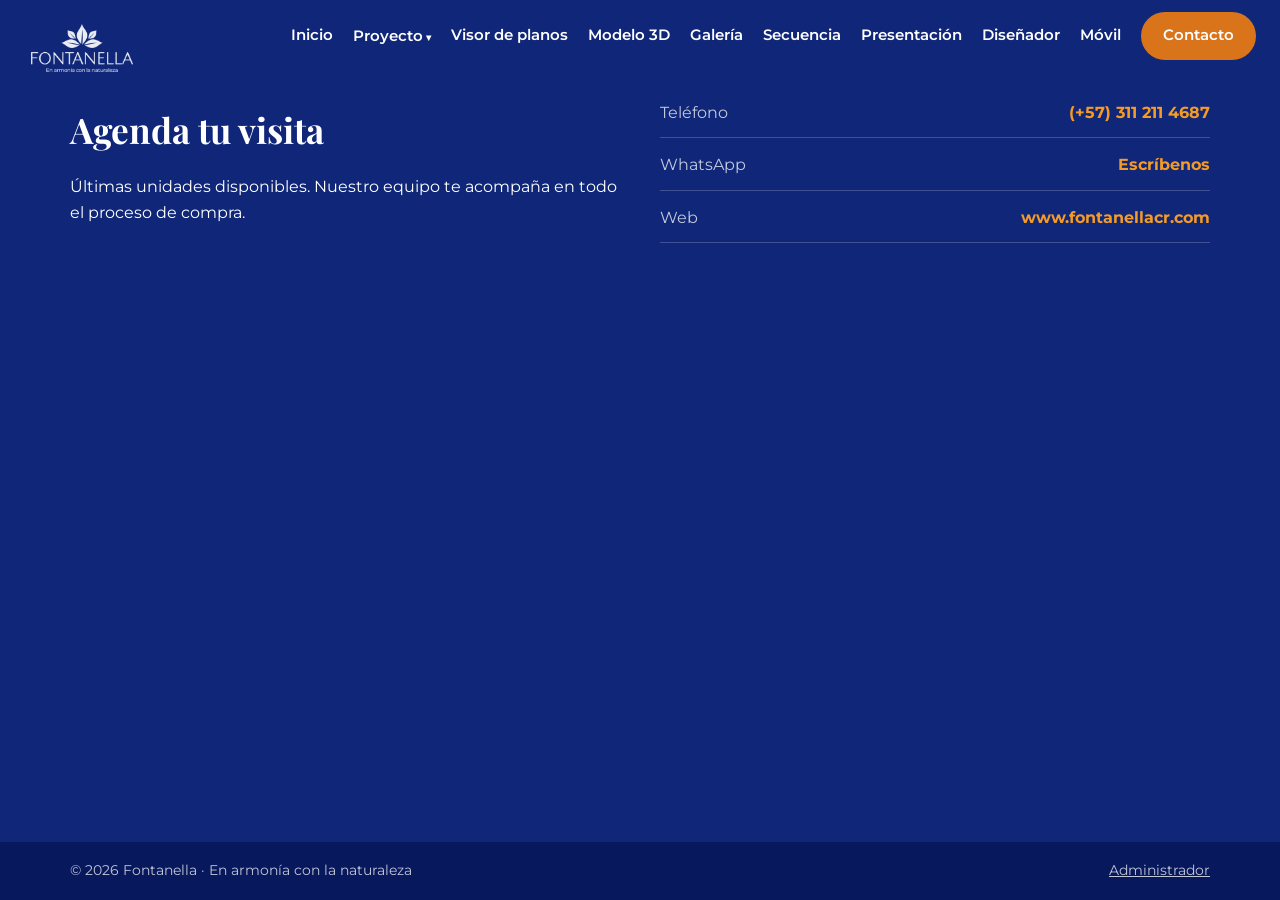
==== commit 748affae: "Visor de planos, planos en JPG y visor 3D portable - Visor de planos (planta tipo): muros regulariza" ====
--- a/pages/contacto.html
+++ b/pages/contacto.html
@@ -28,6 +28,8 @@
           <a href="explorador.html">Explorador</a>
         </div>
       </div>
+      <a href="Fontanella%20%C2%B7%20Planta%20tipo%20en%202D.html">Visor de planos</a>
+      <a href="modelo-3d.html">Modelo 3D</a>
       <a href="galeria.html">Galería</a>
       <a href="secuencia.html">Secuencia</a>
       <a href="presentacion.html">Presentación</a>
--- a/css/estilos.css
+++ b/css/estilos.css
@@ -1557,11 +1557,21 @@
 .submenu a:hover, .submenu a[aria-current="page"] { background: var(--fondo-suave); color: var(--naranja) !important; }
 
 /* Planos en PDF */
-.lista-pdf { display: grid; gap: 10px; max-width: 760px; margin: 0 auto; padding: 0; list-style: none; }
-.lista-pdf li { display: flex; align-items: center; gap: 14px; padding: 12px 16px; border: 1px solid var(--borde); border-radius: 10px; background: #fff; }
-.pdf-icono { display: grid; place-items: center; width: 42px; height: 48px; border-radius: 6px; background: #c62828; color: #fff; font-size: 0.75rem; font-weight: 800; }
-.lista-pdf b { flex: 1; color: var(--texto); }
-.pdf-acciones { display: flex; gap: 8px; }
+/* Planos: rejilla compacta de bloques (imagen del plano, título y ubicación) */
+.lista-pdf { display: grid; grid-template-columns: repeat(auto-fill, minmax(210px, 1fr)); gap: 16px 14px; max-width: 1200px; margin: 0 auto; padding: 0; list-style: none; }
+.lista-pdf li { position: relative; display: flex; flex-direction: column; gap: 3px; min-width: 0; }
+.lista-pdf .pdf-grupo { grid-column: 1 / -1; margin-top: 8px; padding-bottom: 4px; border-bottom: 1px solid var(--borde); font-size: 0.75rem; font-weight: 800; letter-spacing: 0.06em; text-transform: uppercase; color: var(--azul); }
+.pdf-mini { display: block; aspect-ratio: 4 / 3; padding: 0; border: 1px solid var(--borde); border-radius: 8px; background: #fff; overflow: hidden; cursor: zoom-in; }
+.pdf-mini img { display: block; width: 100%; height: 100%; object-fit: contain; transition: transform 0.2s; }
+.pdf-mini:hover img, .pdf-mini:focus-visible img { transform: scale(1.04); }
+.lista-pdf b { font-size: 0.85rem; line-height: 1.25; color: var(--texto); }
+.pdf-ubic { font-size: 0.75rem; color: var(--texto-suave); }
+.pdf-datos { font-size: 0.72rem; color: var(--texto-suave); }
+.pdf-datos summary { width: max-content; cursor: pointer; }
+.pdf-datos dl { display: grid; grid-template-columns: max-content 1fr; gap: 2px 8px; margin: 4px 0 0; }
+.pdf-datos dt { font-weight: 700; }
+.pdf-datos dd { margin: 0; overflow-wrap: anywhere; }
+.pdf-enlace { position: absolute; top: 6px; right: 6px; padding: 2px 7px; border-radius: 4px; background: #c62828; color: #fff; font-size: 0.65rem; font-weight: 800; text-decoration: none; }
 .lista-pdf:empty { display: none; }
 /* Diseñador: banderas numeradas y grupos del selector */
 .t-forma-rotulo { fill: #fff; stroke: #102779; stroke-width: 3px; paint-order: stroke; font: 800 14px "Montserrat", sans-serif; }
